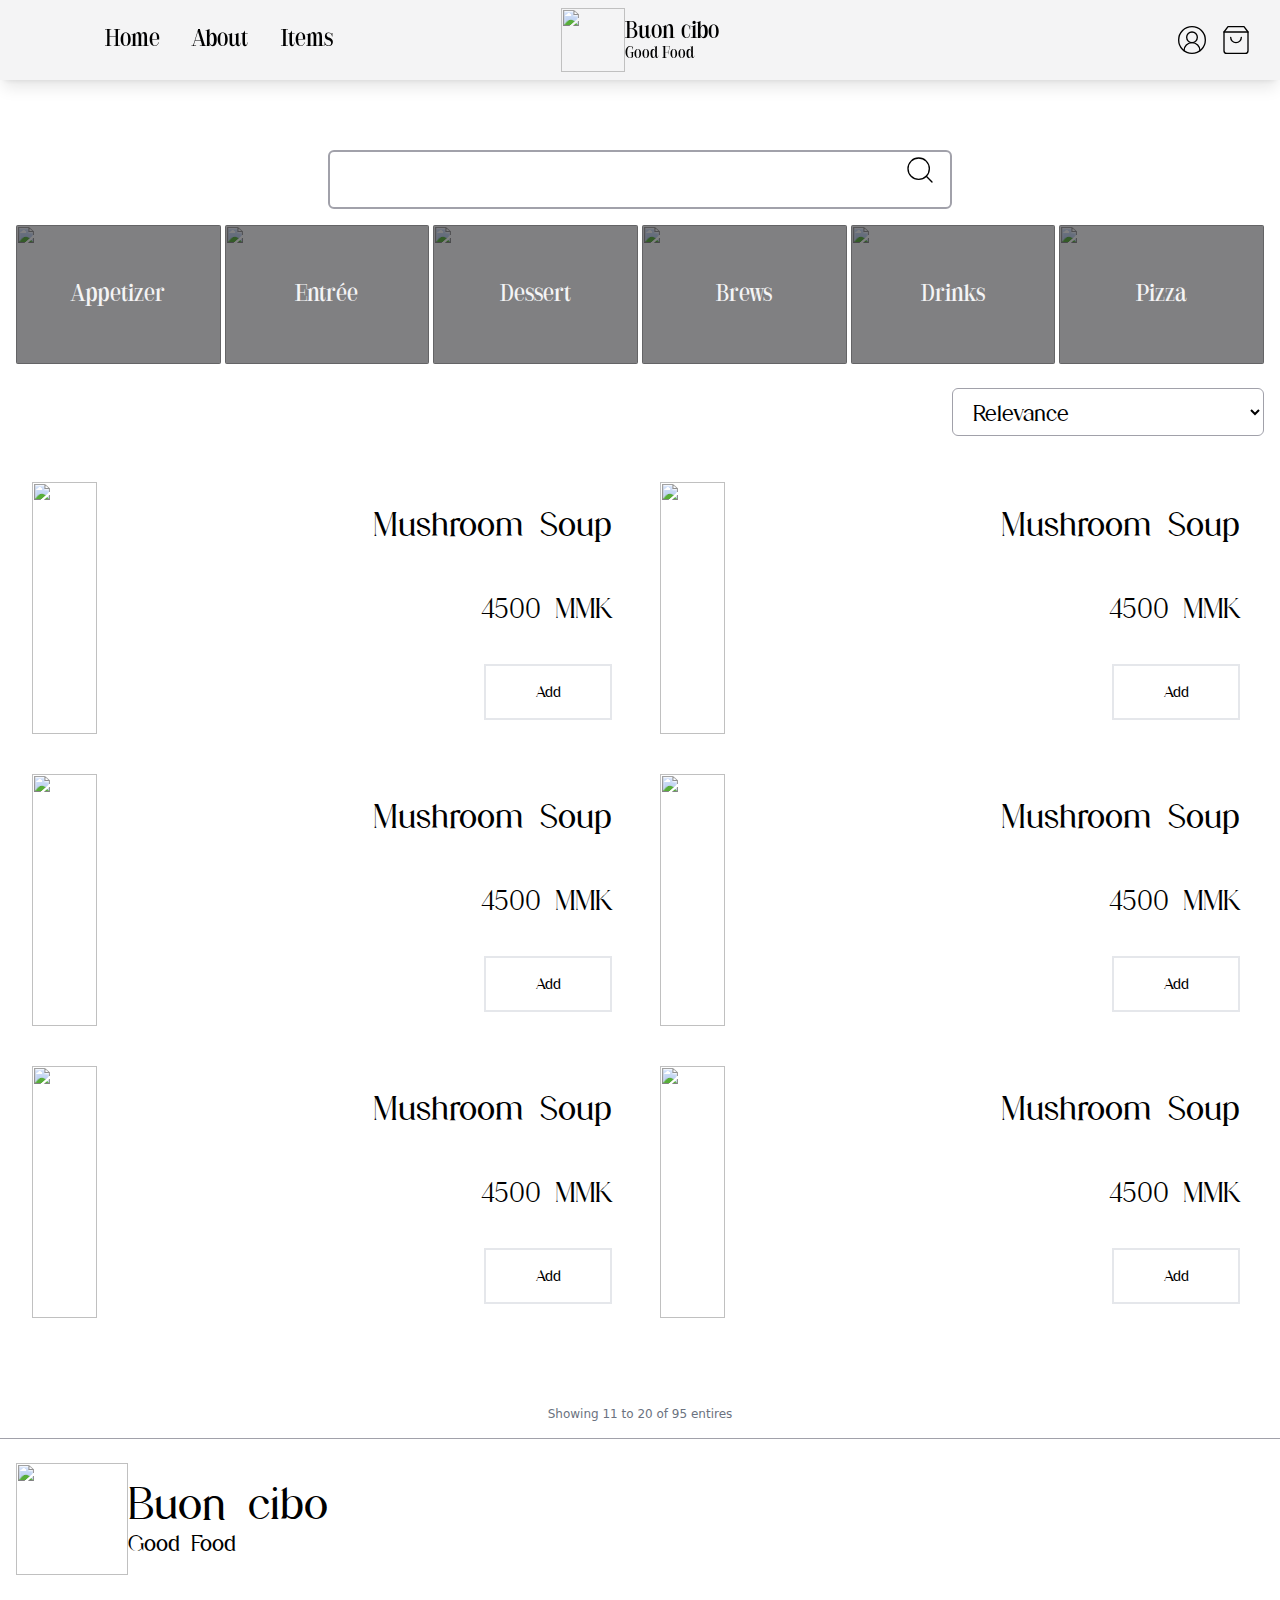
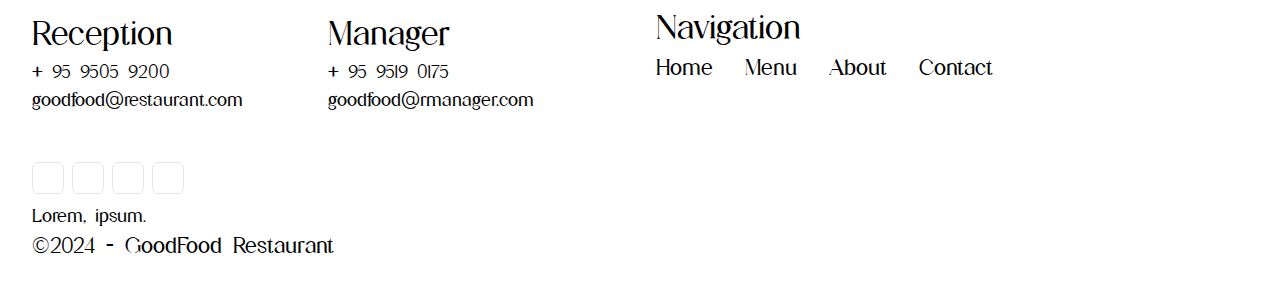
==== pages/Items/index.html @ 53ead07d "page changes" ====
<!DOCTYPE html>
<html lang="en">

<head>
    <meta charset="UTF-8">
    <meta name="viewport" content="width=device-width, initial-scale=1.0">
    <title>Good Food</title>
    <link rel="stylesheet" href="../../styles.css">
    <link rel="stylesheet" href="./index.css">
    <script src="./app.js" type="module" defer></script>
</head>

<body>
    <nav class="fixed top-0 w-full h-20 px-2 grid grid-cols-2 md:grid-cols-3 font-golden shadow-lg bg-zinc-100" id="navbar">
        
        <div class="hidden md:flex lg:flex h-full w-full me-2">
            <ul class="flex items-center md:justify-around lg:justify-center size-full p-4 md:gap-1 lg:gap-8 md:text-lg lg:text-lg">
                <li class="nav-item">
                    <a href="../MainPageV2/index.php">Home</a>
                </li>
                <li class="nav-item">
                    <a href="../LandingPage/index.php">About</a>
                </li>
                <li class="nav-item">
                    <a href="../Items/index.php">Items</a>
                </li>
            </ul>
        </div>

        <div class="flex-center h-full w-full">
            <img class="w-16 h-16" src="../../assets/brand.png">
            <div class="flex flex-col">
                <h2 class="text-lg ">Buon cibo</h2>
                <span class="text-xs">Good Food</span>
            </div>
        </div>

        <div class="hidden md:flex lg:flex justify-end h-full w-full p-4 gap-1">
            <button class="h-full w-10 flex-center rounded-md"> 
                <svg xmlns="http://www.w3.org/2000/svg" class="size-8" viewBox="0 0 24 24" fill="none" stroke="currentColor" stroke-width="1" stroke-linecap="round" stroke-linejoin="round" class="lucide lucide-circle-user-round"><path d="M18 20a6 6 0 0 0-12 0"/><circle cx="12" cy="10" r="4"/><circle cx="12" cy="12" r="10"/></svg>
            </button>
            <a class="h-full w-10 flex-center size-full rounded-md" href="../Cart/index.php">
                <svg xmlns="http://www.w3.org/2000/svg" class="size-8" viewBox="0 0 24 24" fill="none" stroke="currentColor" stroke-width="1" stroke-linecap="round" stroke-linejoin="round" class="lucide lucide-shopping-bag"><path d="M6 2 3 6v14a2 2 0 0 0 2 2h14a2 2 0 0 0 2-2V6l-3-4Z"/><path d="M3 6h18"/><path d="M16 10a4 4 0 0 1-8 0"/></svg>
            </a>
        </div>
        <div class="flex md:hidden lg:hidden size-14 ms-auto me-2 my-auto z-10">
            <button class="menu" onclick="this.classList.toggle('opened');this.setAttribute('aria-expanded', this.classList.contains('opened'))" aria-label="Main Menu">
            <svg class="size-full" viewBox="0 0 100 100">
                <path class="line line-inactive line1" d="M 20,29.000046 H 80.000231 C 80.000231,29.000046 94.498839,28.817352 94.532987,66.711331 94.543142,77.980673 90.966081,81.670246 85.259173,81.668997 79.552261,81.667751 75.000211,74.999942 75.000211,74.999942 L 25.000021,25.000058" />
                <path class="line line-inactive line2" d="M 20,50 H 80" />
                <path class="line line-inactive line3" d="M 20,70.999954 H 80.000231 C 80.000231,70.999954 94.498839,71.182648 94.532987,33.288669 94.543142,22.019327 90.966081,18.329754 85.259173,18.331003 79.552261,18.332249 75.000211,25.000058 75.000211,25.000058 L 25.000021,74.999942" />
            </svg>
            </button>
        </div>

        <div class="nav-menu nav-menu-inactive flex flex-col md:hidden lg:hidden absolute w-full h-100% -z-10 bg-red-400">
            
            <div class="w-full h-20"></div>
            <div class="flex-center justify-start w-11/12 h-20 mx-auto my-2 p-4 border-b border-zinc-700 text-zinc-200">
                <a class="text-2xl" href="../MainPageV2/index.php">Home</a>
            </div>
            <div class="flex-center justify-start w-11/12 h-20 mx-auto my-2 p-4 border-b border-zinc-700 text-zinc-200">
                <a class="text-2xl" href="../Cart/index.php">Cart</a>
            </div>
            <div class="flex-center justify-start w-11/12 h-20 mx-auto my-2 p-4 border-b border-zinc-700 text-zinc-200">
                <a class="text-2xl" href="../About/index.php">About</a>
            </div>
            <div class="flex-center justify-start w-11/12 h-20 mx-auto my-2 p-4 border-b border-zinc-700 text-zinc-200">
                <h2 class="text-2xl">Contact</h2>
            </div>
            
        </div>
    </nav>
    <section class="container h-[50dvh] w-full mx-auto p-4">
        
        <div class="flex-center items-end relative h-2/4 w-full py-4">
                <span class="relative w-full md:w-full lg:w-6/12 h-1/4 md:h-1/5 lg:h-1/3">
                <input class="w-full h-full px-4 py-2 rounded-md border-2 border-zinc-400 text-xl" type="text">
                <button class="absolute right-3 md:right-4 lg:right-4 top-1 md:top-2 lg:top-1">
                    <svg xmlns="http://www.w3.org/2000/svg" class="size-8 " viewBox="0 0 24 24" fill="none" stroke="currentColor" stroke-width="1" stroke-linecap="round" stroke-linejoin="round" class="lucide lucide-search"><circle cx="11" cy="11" r="8"/><path d="m21 21-4.3-4.3"/></svg>
                </button>
            </span>
        </div>
        <div class="grid grid-cols-3 md:grid-cols-3 lg:grid-cols-6 grid-rows-2 md:grid-rows-2 lg:grid-rows-1
                    h-1/3 w-full mb-6 gap-1 text-base md:text-lg lg:text-lg text-zinc-100 font-golden">
            <div class="relative rounded-sm overflow-hidden">
                <p class="flex-center absolute size-full bg-zinc-900 bg-opacity-55">Appetizer</p>
                <img class="size-full object-cover" src="../../assets/banner-items/side-view-fried-chicken-breast-cheese-sauce-with-homemade-potatoes-fried-tomato-board.jpg" alt="">
            </div>
            <div class="relative rounded-sm overflow-hidden">
                <p class="flex-center absolute size-full bg-zinc-900 bg-opacity-55">Entrée</p>
                <img class="size-full object-cover object-center" src="../../assets/banner-items/top-view-tike-kebab-pita-bread-with-herbs-onions-with-sauce-vegetables.jpg" alt="">
            </div>
            <div class="relative rounded-sm overflow-hidden">
                <p class="flex-center absolute size-full bg-zinc-900 bg-opacity-55">Dessert</p>
                <img class="size-full object-cover" src="../../assets/banner-items/cup-tea-with-slices-carrot-pie.jpg" alt="">
            </div>
            <div class="relative rounded-sm overflow-hidden">
                <p class="flex-center absolute size-full bg-zinc-900 bg-opacity-55">Brews</p>
                <img class="size-full object-cover" src="../../assets/banner-items/fresh-cappuccino-table-min.jpg" alt="">
            </div>
            <div class="relative rounded-sm overflow-hidden">
                <p class="flex-center absolute size-full bg-zinc-900 bg-opacity-55">Drinks</p>
                <img class="size-full object-cover" src="../../assets/banner-items/dessert-topped-with-roasted-marshmallow.jpg" alt="">
            </div>
            <div class="relative rounded-sm overflow-hidden">
                <p class="flex-center absolute size-full bg-zinc-900 bg-opacity-55">Pizza</p>
                <img class="size-full object-cover" src="../../assets/banner-items/delicious-pizza-traditional-italian-pizza.jpg" alt="">
            </div>
        </div>
        <div class="h-12 md:h-16 lg:h-12 w-full md:w-full lg:w-1/4 ms-auto font-newsweekly text-2xl">
            <select name="sort"  class="items-sort w-full h-full px-4 rounded-md
                                      bg-zinc-400 md:bg-zinc-300 lg:bg-transparent border border-zinc-400">
                <option value="relevance">Relevance</option>
                <option value="popularity">Popularity</option>
                <option value="ordercount">Order Count</option>
            </select>
        </div>
        
    </section>

    <section class="container grid grid-rows-6 md:grid-rows-6 lg:grid-rows-3 grid-cols-1 md:grid-cols-1 lg:grid-cols-2
                    h-dvh w-full mx-auto p-4 gap-2 font-newsweekly overflow-y-auto">
        <div class="data-item flex justify-between size-full p-2 lg:p-4">
            <img src="../../assets/food-items/Appetizer/pngegg(10).png" alt="" class="item-img w-2/6 h-full object-cover">
            <div class="grid grid-rows-3 items-center justify-end w-4/6 h-full px-2">
                <h3 class="item-name text-2xl md:text-3xl lg:text-4xl">Mushroom Soup</h3>
                <p class="item-price ms-auto text-xl md:text-2xl lg:text-3xl">4500 MMK</p>
                <p class="item-id hidden"></p>
                <button class="item-btn w-20 md:w-28 lg:w-32 h-5/6 lg:h-4/6 ms-auto border-2">Add</button>
            </div>
        </div>
        <div class="data-item flex justify-between size-full p-2 lg:p-4">
            <img src="../../assets/food-items/Appetizer/pngegg(10).png" alt="" class="item-img w-2/6 h-full object-cover">
            <div class="grid grid-rows-3 items-center justify-end w-4/6 h-full px-2">
                <h3 class="item-name text-2xl md:text-3xl lg:text-4xl">Mushroom Soup</h3>
                <p class="item-price ms-auto text-xl md:text-2xl lg:text-3xl">4500 MMK</p>
                <p class="item-id hidden"></p>
                <button class="item-btn w-20 md:w-28 lg:w-32 h-5/6 lg:h-4/6 ms-auto border-2">Add</button>
            </div>
        </div>
        <div class="data-item flex justify-between size-full p-2 lg:p-4">
            <img src="../../assets/food-items/Appetizer/pngegg(10).png" alt="" class="item-img w-2/6 h-full object-cover">
            <div class="grid grid-rows-3 items-center justify-end w-4/6 h-full px-2">
                <h3 class="item-name text-2xl md:text-3xl lg:text-4xl">Mushroom Soup</h3>
                <p class="item-price ms-auto text-xl md:text-2xl lg:text-3xl">4500 MMK</p>
                <p class="item-id hidden"></p>
                <button class="item-btn w-20 md:w-28 lg:w-32 h-5/6 lg:h-4/6 ms-auto border-2">Add</button>
            </div>
        </div>
        <div class="data-item flex justify-between size-full p-2 lg:p-4">
            <img src="../../assets/food-items/Appetizer/pngegg(10).png" alt="" class="item-img w-2/6 h-full object-cover">
            <div class="grid grid-rows-3 items-center justify-end w-4/6 h-full px-2">
                <h3 class="item-name text-2xl md:text-3xl lg:text-4xl">Mushroom Soup</h3>
                <p class="item-price ms-auto text-xl md:text-2xl lg:text-3xl">4500 MMK</p>
                <p class="item-id hidden"></p>
                <button class="item-btn w-20 md:w-28 lg:w-32 h-5/6 lg:h-4/6 ms-auto border-2">Add</button>
            </div>
        </div>
        <div class="data-item flex justify-between size-full p-2 lg:p-4">
            <img src="../../assets/food-items/Appetizer/pngegg(10).png" alt="" class="item-img w-2/6 h-full object-cover">
            <div class="grid grid-rows-3 items-center justify-end w-4/6 h-full px-2">
                <h3 class="item-name text-2xl md:text-3xl lg:text-4xl">Mushroom Soup</h3>
                <p class="item-price ms-auto text-xl md:text-2xl lg:text-3xl">4500 MMK</p>
                <p class="item-id hidden"></p>
                <button class="item-btn w-20 md:w-28 lg:w-32 h-5/6 lg:h-4/6 ms-auto border-2">Add</button>
            </div>
        </div>
        <div class="data-item flex justify-between size-full p-2 lg:p-4">
            <img src="../../assets/food-items/Appetizer/pngegg(10).png" alt="" class="item-img w-2/6 h-full object-cover">
            <div class="grid grid-rows-3 items-center justify-end w-4/6 h-full px-2">
                <h3 class="item-name text-2xl md:text-3xl lg:text-4xl">Mushroom Soup</h3>
                <p class="item-price ms-auto text-xl md:text-2xl lg:text-3xl">4500 MMK</p>
                <p class="item-id hidden"></p>
                <button class="item-btn w-20 md:w-28 lg:w-32 h-5/6 lg:h-4/6 ms-auto border-2">Add</button>
            </div>
        </div>
        
    </section>

    <section class="container w-full h-[50dvh] mx-auto">
        <div class="flex-center w-full h-14">
            <div aria-label="Pagination" class="pagination-container flex items-center text-gray-600">
            </div>
        </div>
        <div class="flex justify-center w-full">
            <p class="text-xs text-gray-500">Showing 11 to 20 of 95 entires</p>
        </div>

        <footer class=" grid grid-rows-4 md:grid-rows-4 lg:grid-rows-3 grid-cols-1 md:grid-cols-1 lg:grid-cols-2
                        w-full h-full mt-4 px-4 py-2 border-t border-zinc-400 font-newsweekly">

            <div class="lg:col-span-2 flex-center justify-start">
                <img class="w-20 md:w-24 lg:w-28 h-20 md:h-24 lg:h-28" src="../../assets/brand.png">
                <div class="flex flex-col">
                    <h2 class="text-4xl md:text-6xl lg:text-5xl">Buon cibo</h2>
                    <span class="text-xl md:text-2xl lg:text-2xl">Good Food</span>
                </div>
            </div>

            <div class="grid grid-cols-2 px-4">
                <div class="flex flex-col justify-center">
                    <h3 class="mb-1 text-2xl md:text-4xl">Reception</h3>
                    <p class="text-sm md:text-xl">+ 95 9505 9200</p>
                    <p class="text-sm md:text-xl">goodfood@restaurant.com</p>
                </div>
                <div class="flex flex-col justify-center">
                    <h3 class="mb-1 text-2xl md:text-4xl">Manager</h3>
                    <p class="text-sm md:text-xl">+ 95 9519 0175</p>
                    <p class="text-sm md:text-xl">goodfood@rmanager.com</p>
                </div>
            </div>
            
            <div class="my-4 px-4">
                <h3 class="text-2xl md:text-4xl">Navigation</h3>
                <ul class="flex my-1 gap-4 md:gap-8 text-lg md:text-2xl">
                    <li>
                        <a href="">Home</a>
                    </li>
                    <li>
                        <a href="">Menu</a>
                    </li>
                    <li>
                        <a href="">About</a>
                    </li>
                    <li>
                        <a href="">Contact</a>
                    </li>
                </ul>
            </div>

            <div class="flex-center sm:items-center md:items-center lg:items-start flex-col p-1 px-4">
                <div class="flex-center sm:justify-center md:justify-center lg:justify-start h-1/3 w-full gap-2">
                    <button class="size-8 md:size-10 lg:size-8 border rounded-md"></button>
                    <button class="size-8 md:size-10 lg:size-8 border rounded-md"></button>
                    <button class="size-8 md:size-10 lg:size-8 border rounded-md"></button>
                    <button class="size-8 md:size-10 lg:size-8 border rounded-md"></button>
                </div>
                <h3 class="text-base md:text-xl">Lorem, ipsum.</h3>
                <p class="text-lg md:text-2xl">&copy;2024 - GoodFood Restaurant</p>
            </div>

        </footer>
 
    </section>

</body>

</html>
---- styles.css ----
/*
! tailwindcss v3.4.7 | MIT License | https://tailwindcss.com
*/

/*
1. Prevent padding and border from affecting element width. (https://github.com/mozdevs/cssremedy/issues/4)
2. Allow adding a border to an element by just adding a border-width. (https://github.com/tailwindcss/tailwindcss/pull/116)
*/

*,
::before,
::after {
  box-sizing: border-box;
  /* 1 */
  border-width: 0;
  /* 2 */
  border-style: solid;
  /* 2 */
  border-color: #e5e7eb;
  /* 2 */
}

::before,
::after {
  --tw-content: '';
}

/*
1. Use a consistent sensible line-height in all browsers.
2. Prevent adjustments of font size after orientation changes in iOS.
3. Use a more readable tab size.
4. Use the user's configured `sans` font-family by default.
5. Use the user's configured `sans` font-feature-settings by default.
6. Use the user's configured `sans` font-variation-settings by default.
7. Disable tap highlights on iOS
*/

html,
:host {
  line-height: 1.5;
  /* 1 */
  -webkit-text-size-adjust: 100%;
  /* 2 */
  -moz-tab-size: 4;
  /* 3 */
  -o-tab-size: 4;
     tab-size: 4;
  /* 3 */
  font-family: ui-sans-serif, system-ui, sans-serif, "Apple Color Emoji", "Segoe UI Emoji", "Segoe UI Symbol", "Noto Color Emoji";
  /* 4 */
  font-feature-settings: normal;
  /* 5 */
  font-variation-settings: normal;
  /* 6 */
  -webkit-tap-highlight-color: transparent;
  /* 7 */
}

/*
1. Remove the margin in all browsers.
2. Inherit line-height from `html` so users can set them as a class directly on the `html` element.
*/

body {
  margin: 0;
  /* 1 */
  line-height: inherit;
  /* 2 */
}

/*
1. Add the correct height in Firefox.
2. Correct the inheritance of border color in Firefox. (https://bugzilla.mozilla.org/show_bug.cgi?id=190655)
3. Ensure horizontal rules are visible by default.
*/

hr {
  height: 0;
  /* 1 */
  color: inherit;
  /* 2 */
  border-top-width: 1px;
  /* 3 */
}

/*
Add the correct text decoration in Chrome, Edge, and Safari.
*/

abbr:where([title]) {
  -webkit-text-decoration: underline dotted;
          text-decoration: underline dotted;
}

/*
Remove the default font size and weight for headings.
*/

h1,
h2,
h3,
h4,
h5,
h6 {
  font-size: inherit;
  font-weight: inherit;
}

/*
Reset links to optimize for opt-in styling instead of opt-out.
*/

a {
  color: inherit;
  text-decoration: inherit;
}

/*
Add the correct font weight in Edge and Safari.
*/

b,
strong {
  font-weight: bolder;
}

/*
1. Use the user's configured `mono` font-family by default.
2. Use the user's configured `mono` font-feature-settings by default.
3. Use the user's configured `mono` font-variation-settings by default.
4. Correct the odd `em` font sizing in all browsers.
*/

code,
kbd,
samp,
pre {
  font-family: ui-monospace, SFMono-Regular, Menlo, Monaco, Consolas, "Liberation Mono", "Courier New", monospace;
  /* 1 */
  font-feature-settings: normal;
  /* 2 */
  font-variation-settings: normal;
  /* 3 */
  font-size: 1em;
  /* 4 */
}

/*
Add the correct font size in all browsers.
*/

small {
  font-size: 80%;
}

/*
Prevent `sub` and `sup` elements from affecting the line height in all browsers.
*/

sub,
sup {
  font-size: 75%;
  line-height: 0;
  position: relative;
  vertical-align: baseline;
}

sub {
  bottom: -0.25em;
}

sup {
  top: -0.5em;
}

/*
1. Remove text indentation from table contents in Chrome and Safari. (https://bugs.chromium.org/p/chromium/issues/detail?id=999088, https://bugs.webkit.org/show_bug.cgi?id=201297)
2. Correct table border color inheritance in all Chrome and Safari. (https://bugs.chromium.org/p/chromium/issues/detail?id=935729, https://bugs.webkit.org/show_bug.cgi?id=195016)
3. Remove gaps between table borders by default.
*/

table {
  text-indent: 0;
  /* 1 */
  border-color: inherit;
  /* 2 */
  border-collapse: collapse;
  /* 3 */
}

/*
1. Change the font styles in all browsers.
2. Remove the margin in Firefox and Safari.
3. Remove default padding in all browsers.
*/

button,
input,
optgroup,
select,
textarea {
  font-family: inherit;
  /* 1 */
  font-feature-settings: inherit;
  /* 1 */
  font-variation-settings: inherit;
  /* 1 */
  font-size: 100%;
  /* 1 */
  font-weight: inherit;
  /* 1 */
  line-height: inherit;
  /* 1 */
  letter-spacing: inherit;
  /* 1 */
  color: inherit;
  /* 1 */
  margin: 0;
  /* 2 */
  padding: 0;
  /* 3 */
}

/*
Remove the inheritance of text transform in Edge and Firefox.
*/

button,
select {
  text-transform: none;
}

/*
1. Correct the inability to style clickable types in iOS and Safari.
2. Remove default button styles.
*/

button,
input:where([type='button']),
input:where([type='reset']),
input:where([type='submit']) {
  -webkit-appearance: button;
  /* 1 */
  background-color: transparent;
  /* 2 */
  background-image: none;
  /* 2 */
}

/*
Use the modern Firefox focus style for all focusable elements.
*/

:-moz-focusring {
  outline: auto;
}

/*
Remove the additional `:invalid` styles in Firefox. (https://github.com/mozilla/gecko-dev/blob/2f9eacd9d3d995c937b4251a5557d95d494c9be1/layout/style/res/forms.css#L728-L737)
*/

:-moz-ui-invalid {
  box-shadow: none;
}

/*
Add the correct vertical alignment in Chrome and Firefox.
*/

progress {
  vertical-align: baseline;
}

/*
Correct the cursor style of increment and decrement buttons in Safari.
*/

::-webkit-inner-spin-button,
::-webkit-outer-spin-button {
  height: auto;
}

/*
1. Correct the odd appearance in Chrome and Safari.
2. Correct the outline style in Safari.
*/

[type='search'] {
  -webkit-appearance: textfield;
  /* 1 */
  outline-offset: -2px;
  /* 2 */
}

/*
Remove the inner padding in Chrome and Safari on macOS.
*/

::-webkit-search-decoration {
  -webkit-appearance: none;
}

/*
1. Correct the inability to style clickable types in iOS and Safari.
2. Change font properties to `inherit` in Safari.
*/

::-webkit-file-upload-button {
  -webkit-appearance: button;
  /* 1 */
  font: inherit;
  /* 2 */
}

/*
Add the correct display in Chrome and Safari.
*/

summary {
  display: list-item;
}

/*
Removes the default spacing and border for appropriate elements.
*/

blockquote,
dl,
dd,
h1,
h2,
h3,
h4,
h5,
h6,
hr,
figure,
p,
pre {
  margin: 0;
}

fieldset {
  margin: 0;
  padding: 0;
}

legend {
  padding: 0;
}

ol,
ul,
menu {
  list-style: none;
  margin: 0;
  padding: 0;
}

/*
Reset default styling for dialogs.
*/

dialog {
  padding: 0;
}

/*
Prevent resizing textareas horizontally by default.
*/

textarea {
  resize: vertical;
}

/*
1. Reset the default placeholder opacity in Firefox. (https://github.com/tailwindlabs/tailwindcss/issues/3300)
2. Set the default placeholder color to the user's configured gray 400 color.
*/

input::-moz-placeholder, textarea::-moz-placeholder {
  opacity: 1;
  /* 1 */
  color: #9ca3af;
  /* 2 */
}

input::placeholder,
textarea::placeholder {
  opacity: 1;
  /* 1 */
  color: #9ca3af;
  /* 2 */
}

/*
Set the default cursor for buttons.
*/

button,
[role="button"] {
  cursor: pointer;
}

/*
Make sure disabled buttons don't get the pointer cursor.
*/

:disabled {
  cursor: default;
}

/*
1. Make replaced elements `display: block` by default. (https://github.com/mozdevs/cssremedy/issues/14)
2. Add `vertical-align: middle` to align replaced elements more sensibly by default. (https://github.com/jensimmons/cssremedy/issues/14#issuecomment-634934210)
   This can trigger a poorly considered lint error in some tools but is included by design.
*/

img,
svg,
video,
canvas,
audio,
iframe,
embed,
object {
  display: block;
  /* 1 */
  vertical-align: middle;
  /* 2 */
}

/*
Constrain images and videos to the parent width and preserve their intrinsic aspect ratio. (https://github.com/mozdevs/cssremedy/issues/14)
*/

img,
video {
  max-width: 100%;
  height: auto;
}

/* Make elements with the HTML hidden attribute stay hidden by default */

[hidden] {
  display: none;
}

*, ::before, ::after {
  --tw-border-spacing-x: 0;
  --tw-border-spacing-y: 0;
  --tw-translate-x: 0;
  --tw-translate-y: 0;
  --tw-rotate: 0;
  --tw-skew-x: 0;
  --tw-skew-y: 0;
  --tw-scale-x: 1;
  --tw-scale-y: 1;
  --tw-pan-x:  ;
  --tw-pan-y:  ;
  --tw-pinch-zoom:  ;
  --tw-scroll-snap-strictness: proximity;
  --tw-gradient-from-position:  ;
  --tw-gradient-via-position:  ;
  --tw-gradient-to-position:  ;
  --tw-ordinal:  ;
  --tw-slashed-zero:  ;
  --tw-numeric-figure:  ;
  --tw-numeric-spacing:  ;
  --tw-numeric-fraction:  ;
  --tw-ring-inset:  ;
  --tw-ring-offset-width: 0px;
  --tw-ring-offset-color: #fff;
  --tw-ring-color: rgb(59 130 246 / 0.5);
  --tw-ring-offset-shadow: 0 0 #0000;
  --tw-ring-shadow: 0 0 #0000;
  --tw-shadow: 0 0 #0000;
  --tw-shadow-colored: 0 0 #0000;
  --tw-blur:  ;
  --tw-brightness:  ;
  --tw-contrast:  ;
  --tw-grayscale:  ;
  --tw-hue-rotate:  ;
  --tw-invert:  ;
  --tw-saturate:  ;
  --tw-sepia:  ;
  --tw-drop-shadow:  ;
  --tw-backdrop-blur:  ;
  --tw-backdrop-brightness:  ;
  --tw-backdrop-contrast:  ;
  --tw-backdrop-grayscale:  ;
  --tw-backdrop-hue-rotate:  ;
  --tw-backdrop-invert:  ;
  --tw-backdrop-opacity:  ;
  --tw-backdrop-saturate:  ;
  --tw-backdrop-sepia:  ;
  --tw-contain-size:  ;
  --tw-contain-layout:  ;
  --tw-contain-paint:  ;
  --tw-contain-style:  ;
}

::backdrop {
  --tw-border-spacing-x: 0;
  --tw-border-spacing-y: 0;
  --tw-translate-x: 0;
  --tw-translate-y: 0;
  --tw-rotate: 0;
  --tw-skew-x: 0;
  --tw-skew-y: 0;
  --tw-scale-x: 1;
  --tw-scale-y: 1;
  --tw-pan-x:  ;
  --tw-pan-y:  ;
  --tw-pinch-zoom:  ;
  --tw-scroll-snap-strictness: proximity;
  --tw-gradient-from-position:  ;
  --tw-gradient-via-position:  ;
  --tw-gradient-to-position:  ;
  --tw-ordinal:  ;
  --tw-slashed-zero:  ;
  --tw-numeric-figure:  ;
  --tw-numeric-spacing:  ;
  --tw-numeric-fraction:  ;
  --tw-ring-inset:  ;
  --tw-ring-offset-width: 0px;
  --tw-ring-offset-color: #fff;
  --tw-ring-color: rgb(59 130 246 / 0.5);
  --tw-ring-offset-shadow: 0 0 #0000;
  --tw-ring-shadow: 0 0 #0000;
  --tw-shadow: 0 0 #0000;
  --tw-shadow-colored: 0 0 #0000;
  --tw-blur:  ;
  --tw-brightness:  ;
  --tw-contrast:  ;
  --tw-grayscale:  ;
  --tw-hue-rotate:  ;
  --tw-invert:  ;
  --tw-saturate:  ;
  --tw-sepia:  ;
  --tw-drop-shadow:  ;
  --tw-backdrop-blur:  ;
  --tw-backdrop-brightness:  ;
  --tw-backdrop-contrast:  ;
  --tw-backdrop-grayscale:  ;
  --tw-backdrop-hue-rotate:  ;
  --tw-backdrop-invert:  ;
  --tw-backdrop-opacity:  ;
  --tw-backdrop-saturate:  ;
  --tw-backdrop-sepia:  ;
  --tw-contain-size:  ;
  --tw-contain-layout:  ;
  --tw-contain-paint:  ;
  --tw-contain-style:  ;
}

.container {
  width: 100%;
}

@media (min-width: 640px) {
  .container {
    max-width: 640px;
  }
}

@media (min-width: 768px) {
  .container {
    max-width: 768px;
  }
}

@media (min-width: 1024px) {
  .container {
    max-width: 1024px;
  }
}

@media (min-width: 1280px) {
  .container {
    max-width: 1280px;
  }
}

@media (min-width: 1536px) {
  .container {
    max-width: 1536px;
  }
}

.btn-hover {
  transition-property: all;
  transition-timing-function: cubic-bezier(0.4, 0, 0.2, 1);
  transition-duration: 200ms;
}

.btn-hover:hover {
  --tw-translate-y: -0.25rem;
  transform: translate(var(--tw-translate-x), var(--tw-translate-y)) rotate(var(--tw-rotate)) skewX(var(--tw-skew-x)) skewY(var(--tw-skew-y)) scaleX(var(--tw-scale-x)) scaleY(var(--tw-scale-y));
  fill: #1d4ed8;
}

.flex-center {
  display: flex;
  align-items: center;
  justify-content: center;
}

.box {
  margin-left: auto;
  margin-right: auto;
  display: grid;
  height: 256px;
  width: 504px;
  grid-template-columns: 40% 60%;
  border-radius: 0.75rem;
  border-width: 2px;
  --tw-border-opacity: 1;
  border-color: rgb(24 24 27 / var(--tw-border-opacity));
}

.div-img-container {
  border-right-width: 2px;
  --tw-border-opacity: 1;
  border-color: rgb(24 24 27 / var(--tw-border-opacity));
}

.div-img {
  height: 100%;
  width: auto;
  border-top-left-radius: 0.5rem;
  border-bottom-left-radius: 0.5rem;
  -o-object-fit: cover;
     object-fit: cover;
  -o-object-position: left;
     object-position: left;
}

.div-container {
  display: flex;
  flex-direction: column;
  padding-left: 1rem;
  padding-right: 1rem;
  padding-top: 1rem;
  font-family: FrontPage;
}

.div-header {
  display: flex;
  align-items: center;
  font-size: 1.5rem;
  line-height: 2rem;
}

.div-info-containers {
  margin-top: 0.5rem;
  margin-bottom: 0.5rem;
  display: flex;
  height: 25%;
  width: 100%;
  flex-direction: column;
}

.div-info-1 {
  margin-bottom: 0.25rem;
  display: flex;
  height: 50%;
  width: 100%;
  align-items: center;
}

.div-info-2 {
  margin-bottom: 0.25rem;
  display: flex;
  height: 50%;
  width: 100%;
  align-items: center;
}

.div-tag-containers {
  margin-top: 0.5rem;
  margin-bottom: 0.5rem;
  display: flex;
  height: 16.666667%;
  width: 100%;
  gap: 0.5rem;
}

.div-tag-1 {
  display: flex;
  align-items: center;
  justify-content: center;
  height: 1.5rem;
  width: 5rem;
  border-radius: 9999px;
  border-width: 2px;
  --tw-border-opacity: 1;
  border-color: rgb(24 24 27 / var(--tw-border-opacity));
}

.div-tag-2 {
  display: flex;
  align-items: center;
  justify-content: center;
  height: 1.5rem;
  width: 5rem;
  gap: 3px;
  border-radius: 9999px;
  border-width: 2px;
  --tw-border-opacity: 1;
  border-color: rgb(24 24 27 / var(--tw-border-opacity));
  font-size: 0.875rem;
  line-height: 1.25rem;
}

.div-lower-container {
  margin-top: auto;
  margin-bottom: 0.5rem;
  display: flex;
  height: 20%;
  width: 100%;
  align-items: center;
  justify-content: space-between;
}

.div-price {
  font-size: 1.5rem;
  line-height: 2rem;
}

.div-button-buy {
  display: flex;
  align-items: center;
  justify-content: center;
  height: 2rem;
  width: 7rem;
  gap: 0.25rem;
  border-radius: 0.375rem;
  --tw-bg-opacity: 1;
  background-color: rgb(39 39 42 / var(--tw-bg-opacity));
  font-size: 0.875rem;
  line-height: 1.25rem;
  --tw-text-opacity: 1;
  color: rgb(244 244 245 / var(--tw-text-opacity));
}

.fixed {
  position: fixed;
}

.absolute {
  position: absolute;
}

.relative {
  position: relative;
}

.sticky {
  position: sticky;
}

.-bottom-2 {
  bottom: -0.5rem;
}

.-right-24 {
  right: -6rem;
}

.-top-24 {
  top: -6rem;
}

.bottom-0 {
  bottom: 0px;
}

.bottom-10 {
  bottom: 2.5rem;
}

.bottom-3 {
  bottom: 0.75rem;
}

.left-0 {
  left: 0px;
}

.left-20 {
  left: 5rem;
}

.left-28 {
  left: 7rem;
}

.right-0 {
  right: 0px;
}

.right-1 {
  right: 0.25rem;
}

.right-2 {
  right: 0.5rem;
}

.right-3 {
  right: 0.75rem;
}

.right-4 {
  right: 1rem;
}

.top-0 {
  top: 0px;
}

.top-1 {
  top: 0.25rem;
}

.top-10 {
  top: 2.5rem;
}

.top-16 {
  top: 4rem;
}

.top-2 {
  top: 0.5rem;
}

.-bottom-10 {
  bottom: -2.5rem;
}

.-bottom-3 {
  bottom: -0.75rem;
}

.-bottom-4 {
  bottom: -1rem;
}

.left-3 {
  left: 0.75rem;
}

.-left-3 {
  left: -0.75rem;
}

.-left-4 {
  left: -1rem;
}

.-z-10 {
  z-index: -10;
}

.-z-30 {
  z-index: -30;
}

.z-0 {
  z-index: 0;
}

.z-10 {
  z-index: 10;
}

.z-20 {
  z-index: 20;
}

.col-span-2 {
  grid-column: span 2 / span 2;
}

.col-span-3 {
  grid-column: span 3 / span 3;
}

.col-span-4 {
  grid-column: span 4 / span 4;
}

.row-span-2 {
  grid-row: span 2 / span 2;
}

.m-1 {
  margin: 0.25rem;
}

.mx-1 {
  margin-left: 0.25rem;
  margin-right: 0.25rem;
}

.mx-2 {
  margin-left: 0.5rem;
  margin-right: 0.5rem;
}

.mx-4 {
  margin-left: 1rem;
  margin-right: 1rem;
}

.mx-5 {
  margin-left: 1.25rem;
  margin-right: 1.25rem;
}

.mx-6 {
  margin-left: 1.5rem;
  margin-right: 1.5rem;
}

.mx-auto {
  margin-left: auto;
  margin-right: auto;
}

.my-0 {
  margin-top: 0px;
  margin-bottom: 0px;
}

.my-1 {
  margin-top: 0.25rem;
  margin-bottom: 0.25rem;
}

.my-2 {
  margin-top: 0.5rem;
  margin-bottom: 0.5rem;
}

.my-4 {
  margin-top: 1rem;
  margin-bottom: 1rem;
}

.my-auto {
  margin-top: auto;
  margin-bottom: auto;
}

.mb-1 {
  margin-bottom: 0.25rem;
}

.mb-2 {
  margin-bottom: 0.5rem;
}

.mb-4 {
  margin-bottom: 1rem;
}

.mb-6 {
  margin-bottom: 1.5rem;
}

.mb-auto {
  margin-bottom: auto;
}

.me-1 {
  margin-inline-end: 0.25rem;
}

.me-2 {
  margin-inline-end: 0.5rem;
}

.me-3 {
  margin-inline-end: 0.75rem;
}

.me-4 {
  margin-inline-end: 1rem;
}

.me-auto {
  margin-inline-end: auto;
}

.ml-2 {
  margin-left: 0.5rem;
}

.ml-4 {
  margin-left: 1rem;
}

.ms-1 {
  margin-inline-start: 0.25rem;
}

.ms-4 {
  margin-inline-start: 1rem;
}

.ms-auto {
  margin-inline-start: auto;
}

.mt-0 {
  margin-top: 0px;
}

.mt-1 {
  margin-top: 0.25rem;
}

.mt-10 {
  margin-top: 2.5rem;
}

.mt-2 {
  margin-top: 0.5rem;
}

.mt-4 {
  margin-top: 1rem;
}

.mt-8 {
  margin-top: 2rem;
}

.mt-auto {
  margin-top: auto;
}

.box-border {
  box-sizing: border-box;
}

.block {
  display: block;
}

.flex {
  display: flex;
}

.inline-flex {
  display: inline-flex;
}

.grid {
  display: grid;
}

.hidden {
  display: none;
}

.size-1\/2 {
  width: 50%;
  height: 50%;
}

.size-10 {
  width: 2.5rem;
  height: 2.5rem;
}

.size-14 {
  width: 3.5rem;
  height: 3.5rem;
}

.size-3\/5 {
  width: 60%;
  height: 60%;
}

.size-5\/6 {
  width: 83.333333%;
  height: 83.333333%;
}

.size-6 {
  width: 1.5rem;
  height: 1.5rem;
}

.size-8 {
  width: 2rem;
  height: 2rem;
}

.size-9 {
  width: 2.25rem;
  height: 2.25rem;
}

.size-full {
  width: 100%;
  height: 100%;
}

.size-2\/3 {
  width: 66.666667%;
  height: 66.666667%;
}

.size-3\/4 {
  width: 75%;
  height: 75%;
}

.size-4\/5 {
  width: 80%;
  height: 80%;
}

.h-1\/2 {
  height: 50%;
}

.h-1\/3 {
  height: 33.333333%;
}

.h-1\/4 {
  height: 25%;
}

.h-1\/5 {
  height: 20%;
}

.h-1\/6 {
  height: 16.666667%;
}

.h-10 {
  height: 2.5rem;
}

.h-11 {
  height: 2.75rem;
}

.h-12 {
  height: 3rem;
}

.h-14 {
  height: 3.5rem;
}

.h-16 {
  height: 4rem;
}

.h-2\/4 {
  height: 50%;
}

.h-2\/5 {
  height: 40%;
}

.h-2\/6 {
  height: 33.333333%;
}

.h-20 {
  height: 5rem;
}

.h-24 {
  height: 6rem;
}

.h-3\/4 {
  height: 75%;
}

.h-3\/5 {
  height: 60%;
}

.h-3\/6 {
  height: 50%;
}

.h-32 {
  height: 8rem;
}

.h-4\/5 {
  height: 80%;
}

.h-4\/6 {
  height: 66.666667%;
}

.h-5 {
  height: 1.25rem;
}

.h-5\/6 {
  height: 83.333333%;
}

.h-6 {
  height: 1.5rem;
}

.h-8 {
  height: 2rem;
}

.h-\[110dvh\] {
  height: 110dvh;
}

.h-\[15\%\] {
  height: 15%;
}

.h-\[200dvh\] {
  height: 200dvh;
}

.h-\[2px\] {
  height: 2px;
}

.h-\[50dvh\] {
  height: 50dvh;
}

.h-\[85\%\] {
  height: 85%;
}

.h-\[90\%\] {
  height: 90%;
}

.h-\[95\%\] {
  height: 95%;
}

.h-dvh {
  height: 100dvh;
}

.h-fit {
  height: -moz-fit-content;
  height: fit-content;
}

.h-full {
  height: 100%;
}

.max-h-20 {
  max-height: 5rem;
}

.min-h-20 {
  min-height: 5rem;
}

.min-h-screen {
  min-height: 100vh;
}

.w-1\/2 {
  width: 50%;
}

.w-1\/3 {
  width: 33.333333%;
}

.w-1\/4 {
  width: 25%;
}

.w-1\/6 {
  width: 16.666667%;
}

.w-10 {
  width: 2.5rem;
}

.w-10\/12 {
  width: 83.333333%;
}

.w-11\/12 {
  width: 91.666667%;
}

.w-12 {
  width: 3rem;
}

.w-16 {
  width: 4rem;
}

.w-2\/12 {
  width: 16.666667%;
}

.w-2\/5 {
  width: 40%;
}

.w-2\/6 {
  width: 33.333333%;
}

.w-20 {
  width: 5rem;
}

.w-24 {
  width: 6rem;
}

.w-3\/4 {
  width: 75%;
}

.w-3\/5 {
  width: 60%;
}

.w-32 {
  width: 8rem;
}

.w-36 {
  width: 9rem;
}

.w-4\/12 {
  width: 33.333333%;
}

.w-4\/5 {
  width: 80%;
}

.w-4\/6 {
  width: 66.666667%;
}

.w-40 {
  width: 10rem;
}

.w-48 {
  width: 12rem;
}

.w-5 {
  width: 1.25rem;
}

.w-5\/12 {
  width: 41.666667%;
}

.w-52 {
  width: 13rem;
}

.w-6 {
  width: 1.5rem;
}

.w-7\/12 {
  width: 58.333333%;
}

.w-8\/12 {
  width: 66.666667%;
}

.w-\[400\%\] {
  width: 400%;
}

.w-\[45\%\] {
  width: 45%;
}

.w-dvw {
  width: 100dvw;
}

.w-fit {
  width: -moz-fit-content;
  width: fit-content;
}

.w-full {
  width: 100%;
}

.w-9\/12 {
  width: 75%;
}

.min-w-full {
  min-width: 100%;
}

.flex-auto {
  flex: 1 1 auto;
}

.flex-shrink-0 {
  flex-shrink: 0;
}

.flex-grow {
  flex-grow: 1;
}

.-scale-y-\[1\] {
  --tw-scale-y: -1;
  transform: translate(var(--tw-translate-x), var(--tw-translate-y)) rotate(var(--tw-rotate)) skewX(var(--tw-skew-x)) skewY(var(--tw-skew-y)) scaleX(var(--tw-scale-x)) scaleY(var(--tw-scale-y));
}

.scale-x-\[-1\] {
  --tw-scale-x: -1;
  transform: translate(var(--tw-translate-x), var(--tw-translate-y)) rotate(var(--tw-rotate)) skewX(var(--tw-skew-x)) skewY(var(--tw-skew-y)) scaleX(var(--tw-scale-x)) scaleY(var(--tw-scale-y));
}

.transform {
  transform: translate(var(--tw-translate-x), var(--tw-translate-y)) rotate(var(--tw-rotate)) skewX(var(--tw-skew-x)) skewY(var(--tw-skew-y)) scaleX(var(--tw-scale-x)) scaleY(var(--tw-scale-y));
}

.cursor-pointer {
  cursor: pointer;
}

.grid-flow-row {
  grid-auto-flow: row;
}

.auto-rows-max {
  grid-auto-rows: max-content;
}

.grid-cols-1 {
  grid-template-columns: repeat(1, minmax(0, 1fr));
}

.grid-cols-2 {
  grid-template-columns: repeat(2, minmax(0, 1fr));
}

.grid-cols-3 {
  grid-template-columns: repeat(3, minmax(0, 1fr));
}

.grid-cols-4 {
  grid-template-columns: repeat(4, minmax(0, 1fr));
}

.grid-cols-\[20\%\2c 60\%\2c 20\%\] {
  grid-template-columns: 20% 60% 20%;
}

.grid-cols-\[20\%\2c 65\%\2c 15\%\] {
  grid-template-columns: 20% 65% 15%;
}

.grid-cols-\[30\%\2c 40\%\2c 30\%\] {
  grid-template-columns: 30% 40% 30%;
}

.grid-rows-2 {
  grid-template-rows: repeat(2, minmax(0, 1fr));
}

.grid-rows-3 {
  grid-template-rows: repeat(3, minmax(0, 1fr));
}

.grid-rows-4 {
  grid-template-rows: repeat(4, minmax(0, 1fr));
}

.grid-rows-5 {
  grid-template-rows: repeat(5, minmax(0, 1fr));
}

.grid-rows-6 {
  grid-template-rows: repeat(6, minmax(0, 1fr));
}

.grid-rows-\[15\%\2c 50\%\2c 25\%\2c 10\%\] {
  grid-template-rows: 15% 50% 25% 10%;
}

.grid-rows-\[20\%\2c 70\%\2c 10\%\] {
  grid-template-rows: 20% 70% 10%;
}

.grid-rows-\[35\%\2c 65\%\] {
  grid-template-rows: 35% 65%;
}

.grid-rows-\[60\%\2c 40\%\] {
  grid-template-rows: 60% 40%;
}

.flex-row {
  flex-direction: row;
}

.flex-col {
  flex-direction: column;
}

.flex-wrap {
  flex-wrap: wrap;
}

.flex-nowrap {
  flex-wrap: nowrap;
}

.items-start {
  align-items: flex-start;
}

.items-end {
  align-items: flex-end;
}

.items-center {
  align-items: center;
}

.justify-start {
  justify-content: flex-start;
}

.justify-end {
  justify-content: flex-end;
}

.justify-center {
  justify-content: center;
}

.justify-between {
  justify-content: space-between;
}

.justify-around {
  justify-content: space-around;
}

.gap-1 {
  gap: 0.25rem;
}

.gap-2 {
  gap: 0.5rem;
}

.gap-4 {
  gap: 1rem;
}

.gap-5 {
  gap: 1.25rem;
}

.gap-6 {
  gap: 1.5rem;
}

.space-y-1 > :not([hidden]) ~ :not([hidden]) {
  --tw-space-y-reverse: 0;
  margin-top: calc(0.25rem * calc(1 - var(--tw-space-y-reverse)));
  margin-bottom: calc(0.25rem * var(--tw-space-y-reverse));
}

.overflow-hidden {
  overflow: hidden;
}

.overflow-x-auto {
  overflow-x: auto;
}

.overflow-y-auto {
  overflow-y: auto;
}

.overflow-x-hidden {
  overflow-x: hidden;
}

.truncate {
  overflow: hidden;
  text-overflow: ellipsis;
  white-space: nowrap;
}

.whitespace-nowrap {
  white-space: nowrap;
}

.text-nowrap {
  text-wrap: nowrap;
}

.rounded {
  border-radius: 0.25rem;
}

.rounded-full {
  border-radius: 9999px;
}

.rounded-lg {
  border-radius: 0.5rem;
}

.rounded-md {
  border-radius: 0.375rem;
}

.rounded-sm {
  border-radius: 0.125rem;
}

.rounded-b-full {
  border-bottom-right-radius: 9999px;
  border-bottom-left-radius: 9999px;
}

.rounded-r-md {
  border-top-right-radius: 0.375rem;
  border-bottom-right-radius: 0.375rem;
}

.rounded-t-full {
  border-top-left-radius: 9999px;
  border-top-right-radius: 9999px;
}

.rounded-t-none {
  border-top-left-radius: 0px;
  border-top-right-radius: 0px;
}

.border {
  border-width: 1px;
}

.border-2 {
  border-width: 2px;
}

.border-b {
  border-bottom-width: 1px;
}

.border-b-0 {
  border-bottom-width: 0px;
}

.border-b-2 {
  border-bottom-width: 2px;
}

.border-l-4 {
  border-left-width: 4px;
}

.border-r {
  border-right-width: 1px;
}

.border-s-2 {
  border-inline-start-width: 2px;
}

.border-t {
  border-top-width: 1px;
}

.border-t-0 {
  border-top-width: 0px;
}

.border-t-2 {
  border-top-width: 2px;
}

.border-t-8 {
  border-top-width: 8px;
}

.border-dashed {
  border-style: dashed;
}

.border-gray-300 {
  --tw-border-opacity: 1;
  border-color: rgb(209 213 219 / var(--tw-border-opacity));
}

.border-transparent {
  border-color: transparent;
}

.border-zinc-100 {
  --tw-border-opacity: 1;
  border-color: rgb(244 244 245 / var(--tw-border-opacity));
}

.border-zinc-400 {
  --tw-border-opacity: 1;
  border-color: rgb(161 161 170 / var(--tw-border-opacity));
}

.border-zinc-600 {
  --tw-border-opacity: 1;
  border-color: rgb(82 82 91 / var(--tw-border-opacity));
}

.border-zinc-700 {
  --tw-border-opacity: 1;
  border-color: rgb(63 63 70 / var(--tw-border-opacity));
}

.border-zinc-900 {
  --tw-border-opacity: 1;
  border-color: rgb(24 24 27 / var(--tw-border-opacity));
}

.bg-gray-50 {
  --tw-bg-opacity: 1;
  background-color: rgb(249 250 251 / var(--tw-bg-opacity));
}

.bg-green-400 {
  --tw-bg-opacity: 1;
  background-color: rgb(74 222 128 / var(--tw-bg-opacity));
}

.bg-indigo-600 {
  --tw-bg-opacity: 1;
  background-color: rgb(79 70 229 / var(--tw-bg-opacity));
}

.bg-pink-500 {
  --tw-bg-opacity: 1;
  background-color: rgb(236 72 153 / var(--tw-bg-opacity));
}

.bg-red-400 {
  --tw-bg-opacity: 1;
  background-color: rgb(248 113 113 / var(--tw-bg-opacity));
}

.bg-red-500 {
  --tw-bg-opacity: 1;
  background-color: rgb(239 68 68 / var(--tw-bg-opacity));
}

.bg-red-600 {
  --tw-bg-opacity: 1;
  background-color: rgb(220 38 38 / var(--tw-bg-opacity));
}

.bg-transparent {
  background-color: transparent;
}

.bg-white {
  --tw-bg-opacity: 1;
  background-color: rgb(255 255 255 / var(--tw-bg-opacity));
}

.bg-zinc-100 {
  --tw-bg-opacity: 1;
  background-color: rgb(244 244 245 / var(--tw-bg-opacity));
}

.bg-zinc-200 {
  --tw-bg-opacity: 1;
  background-color: rgb(228 228 231 / var(--tw-bg-opacity));
}

.bg-zinc-300 {
  --tw-bg-opacity: 1;
  background-color: rgb(212 212 216 / var(--tw-bg-opacity));
}

.bg-zinc-400 {
  --tw-bg-opacity: 1;
  background-color: rgb(161 161 170 / var(--tw-bg-opacity));
}

.bg-zinc-50 {
  --tw-bg-opacity: 1;
  background-color: rgb(250 250 250 / var(--tw-bg-opacity));
}

.bg-zinc-800 {
  --tw-bg-opacity: 1;
  background-color: rgb(39 39 42 / var(--tw-bg-opacity));
}

.bg-zinc-900 {
  --tw-bg-opacity: 1;
  background-color: rgb(24 24 27 / var(--tw-bg-opacity));
}

.bg-opacity-50 {
  --tw-bg-opacity: 0.5;
}

.bg-opacity-55 {
  --tw-bg-opacity: 0.55;
}

.bg-opacity-60 {
  --tw-bg-opacity: 0.6;
}

.bg-opacity-65 {
  --tw-bg-opacity: 0.65;
}

.bg-opacity-75 {
  --tw-bg-opacity: 0.75;
}

.fill-zinc-900 {
  fill: #18181b;
}

.object-cover {
  -o-object-fit: cover;
     object-fit: cover;
}

.object-fill {
  -o-object-fit: fill;
     object-fit: fill;
}

.object-center {
  -o-object-position: center;
     object-position: center;
}

.p-1 {
  padding: 0.25rem;
}

.p-10 {
  padding: 2.5rem;
}

.p-2 {
  padding: 0.5rem;
}

.p-20 {
  padding: 5rem;
}

.p-4 {
  padding: 1rem;
}

.p-6 {
  padding: 1.5rem;
}

.p-8 {
  padding: 2rem;
}

.px-10 {
  padding-left: 2.5rem;
  padding-right: 2.5rem;
}

.px-2 {
  padding-left: 0.5rem;
  padding-right: 0.5rem;
}

.px-4 {
  padding-left: 1rem;
  padding-right: 1rem;
}

.px-5 {
  padding-left: 1.25rem;
  padding-right: 1.25rem;
}

.px-6 {
  padding-left: 1.5rem;
  padding-right: 1.5rem;
}

.py-0 {
  padding-top: 0px;
  padding-bottom: 0px;
}

.py-2 {
  padding-top: 0.5rem;
  padding-bottom: 0.5rem;
}

.py-4 {
  padding-top: 1rem;
  padding-bottom: 1rem;
}

.pb-10 {
  padding-bottom: 2.5rem;
}

.pb-2 {
  padding-bottom: 0.5rem;
}

.pb-4 {
  padding-bottom: 1rem;
}

.pb-6 {
  padding-bottom: 1.5rem;
}

.pe-14 {
  padding-inline-end: 3.5rem;
}

.pl-1 {
  padding-left: 0.25rem;
}

.pr-6 {
  padding-right: 1.5rem;
}

.ps-20 {
  padding-inline-start: 5rem;
}

.ps-8 {
  padding-inline-start: 2rem;
}

.pt-10 {
  padding-top: 2.5rem;
}

.pt-24 {
  padding-top: 6rem;
}

.pt-4 {
  padding-top: 1rem;
}

.pt-5 {
  padding-top: 1.25rem;
}

.pb-1 {
  padding-bottom: 0.25rem;
}

.pb-\[1px\] {
  padding-bottom: 1px;
}

.pb-\[2px\] {
  padding-bottom: 2px;
}

.pb-\[3px\] {
  padding-bottom: 3px;
}

.pb-\[4px\] {
  padding-bottom: 4px;
}

.pb-\[1\] {
  padding-bottom: 1;
}

.text-center {
  text-align: center;
}

.text-start {
  text-align: start;
}

.text-end {
  text-align: end;
}

.font-front {
  font-family: FrontPage;
}

.font-golden {
  font-family: GoldenState;
}

.font-monsieur {
  font-family: Monsieur;
}

.font-newsweekly {
  font-family: Newsweekly;
}

.text-2xl {
  font-size: 1.5rem;
  line-height: 2rem;
}

.text-3xl {
  font-size: 1.875rem;
  line-height: 2.25rem;
}

.text-4xl {
  font-size: 2.25rem;
  line-height: 2.5rem;
}

.text-5xl {
  font-size: 3rem;
  line-height: 1;
}

.text-8xl {
  font-size: 6rem;
  line-height: 1;
}

.text-9xl {
  font-size: 8rem;
  line-height: 1;
}

.text-base {
  font-size: 1rem;
  line-height: 1.5rem;
}

.text-lg {
  font-size: 1.125rem;
  line-height: 1.75rem;
}

.text-sm {
  font-size: 0.875rem;
  line-height: 1.25rem;
}

.text-xl {
  font-size: 1.25rem;
  line-height: 1.75rem;
}

.text-xs {
  font-size: 0.75rem;
  line-height: 1rem;
}

.font-bold {
  font-weight: 700;
}

.font-light {
  font-weight: 300;
}

.font-medium {
  font-weight: 500;
}

.font-semibold {
  font-weight: 600;
}

.uppercase {
  text-transform: uppercase;
}

.capitalize {
  text-transform: capitalize;
}

.leading-5 {
  line-height: 1.25rem;
}

.tracking-wide {
  letter-spacing: 0.025em;
}

.tracking-widest {
  letter-spacing: 0.1em;
}

.text-gray-500 {
  --tw-text-opacity: 1;
  color: rgb(107 114 128 / var(--tw-text-opacity));
}

.text-gray-600 {
  --tw-text-opacity: 1;
  color: rgb(75 85 99 / var(--tw-text-opacity));
}

.text-gray-700 {
  --tw-text-opacity: 1;
  color: rgb(55 65 81 / var(--tw-text-opacity));
}

.text-gray-800 {
  --tw-text-opacity: 1;
  color: rgb(31 41 55 / var(--tw-text-opacity));
}

.text-gray-900 {
  --tw-text-opacity: 1;
  color: rgb(17 24 39 / var(--tw-text-opacity));
}

.text-indigo-600 {
  --tw-text-opacity: 1;
  color: rgb(79 70 229 / var(--tw-text-opacity));
}

.text-red-600 {
  --tw-text-opacity: 1;
  color: rgb(220 38 38 / var(--tw-text-opacity));
}

.text-white {
  --tw-text-opacity: 1;
  color: rgb(255 255 255 / var(--tw-text-opacity));
}

.text-zinc-100 {
  --tw-text-opacity: 1;
  color: rgb(244 244 245 / var(--tw-text-opacity));
}

.text-zinc-200 {
  --tw-text-opacity: 1;
  color: rgb(228 228 231 / var(--tw-text-opacity));
}

.text-zinc-500 {
  --tw-text-opacity: 1;
  color: rgb(113 113 122 / var(--tw-text-opacity));
}

.text-zinc-600 {
  --tw-text-opacity: 1;
  color: rgb(82 82 91 / var(--tw-text-opacity));
}

.text-zinc-900 {
  --tw-text-opacity: 1;
  color: rgb(24 24 27 / var(--tw-text-opacity));
}

.text-zinc-950 {
  --tw-text-opacity: 1;
  color: rgb(9 9 11 / var(--tw-text-opacity));
}

.underline {
  text-decoration-line: underline;
}

.antialiased {
  -webkit-font-smoothing: antialiased;
  -moz-osx-font-smoothing: grayscale;
}

.shadow-lg {
  --tw-shadow: 0 10px 15px -3px rgb(0 0 0 / 0.1), 0 4px 6px -4px rgb(0 0 0 / 0.1);
  --tw-shadow-colored: 0 10px 15px -3px var(--tw-shadow-color), 0 4px 6px -4px var(--tw-shadow-color);
  box-shadow: var(--tw-ring-offset-shadow, 0 0 #0000), var(--tw-ring-shadow, 0 0 #0000), var(--tw-shadow);
}

.shadow-md {
  --tw-shadow: 0 4px 6px -1px rgb(0 0 0 / 0.1), 0 2px 4px -2px rgb(0 0 0 / 0.1);
  --tw-shadow-colored: 0 4px 6px -1px var(--tw-shadow-color), 0 2px 4px -2px var(--tw-shadow-color);
  box-shadow: var(--tw-ring-offset-shadow, 0 0 #0000), var(--tw-ring-shadow, 0 0 #0000), var(--tw-shadow);
}

.drop-shadow-2xl {
  --tw-drop-shadow: drop-shadow(0 25px 25px rgb(0 0 0 / 0.15));
  filter: var(--tw-blur) var(--tw-brightness) var(--tw-contrast) var(--tw-grayscale) var(--tw-hue-rotate) var(--tw-invert) var(--tw-saturate) var(--tw-sepia) var(--tw-drop-shadow);
}

.transition-colors {
  transition-property: color, background-color, border-color, text-decoration-color, fill, stroke;
  transition-timing-function: cubic-bezier(0.4, 0, 0.2, 1);
  transition-duration: 150ms;
}

.duration-200 {
  transition-duration: 200ms;
}

@font-face {
  font-family: "notes";

  src: url('./assets/static/Notes-1G5jj.ttf');
}

@font-face {
  font-family: "GoldenState";

  src: url("./assets/static/GoldenStateSerifPersonalRegular-drnGZ.otf");
}

@font-face {
  font-family: "FrontPage";

  src: url("./assets/static/FrontPageSupplement-RPvA.ttf");
}

@font-face {
  font-family: "Fornire";

  src: url("./assets/static/Fornire-Light.otf");
}

@font-face {
  font-family: "Newsweekly";

  src: url("./assets/static/newsweekly-Regular.ttf");
}

@font-face {
  font-family: "Monsieur";

  src: url("./assets/static/MonsieurLaDoulaise-Regular.ttf");
}

.focus-within\:outline-none:focus-within {
  outline: 2px solid transparent;
  outline-offset: 2px;
}

.focus-within\:ring-2:focus-within {
  --tw-ring-offset-shadow: var(--tw-ring-inset) 0 0 0 var(--tw-ring-offset-width) var(--tw-ring-offset-color);
  --tw-ring-shadow: var(--tw-ring-inset) 0 0 0 calc(2px + var(--tw-ring-offset-width)) var(--tw-ring-color);
  box-shadow: var(--tw-ring-offset-shadow), var(--tw-ring-shadow), var(--tw-shadow, 0 0 #0000);
}

.focus-within\:ring-indigo-500:focus-within {
  --tw-ring-opacity: 1;
  --tw-ring-color: rgb(99 102 241 / var(--tw-ring-opacity));
}

.focus-within\:ring-offset-2:focus-within {
  --tw-ring-offset-width: 2px;
}

.hover\:border-indigo-500:hover {
  --tw-border-opacity: 1;
  border-color: rgb(99 102 241 / var(--tw-border-opacity));
}

.hover\:bg-gray-100:hover {
  --tw-bg-opacity: 1;
  background-color: rgb(243 244 246 / var(--tw-bg-opacity));
}

.hover\:bg-gray-50:hover {
  --tw-bg-opacity: 1;
  background-color: rgb(249 250 251 / var(--tw-bg-opacity));
}

.hover\:bg-pink-700:hover {
  --tw-bg-opacity: 1;
  background-color: rgb(190 24 93 / var(--tw-bg-opacity));
}

.hover\:bg-zinc-200:hover {
  --tw-bg-opacity: 1;
  background-color: rgb(228 228 231 / var(--tw-bg-opacity));
}

.hover\:text-gray-800:hover {
  --tw-text-opacity: 1;
  color: rgb(31 41 55 / var(--tw-text-opacity));
}

.hover\:text-indigo-500:hover {
  --tw-text-opacity: 1;
  color: rgb(99 102 241 / var(--tw-text-opacity));
}

.focus\:border-blue-500:focus {
  --tw-border-opacity: 1;
  border-color: rgb(59 130 246 / var(--tw-border-opacity));
}

.focus\:bg-gray-600:focus {
  --tw-bg-opacity: 1;
  background-color: rgb(75 85 99 / var(--tw-bg-opacity));
}

.focus\:outline-none:focus {
  outline: 2px solid transparent;
  outline-offset: 2px;
}

.focus\:ring:focus {
  --tw-ring-offset-shadow: var(--tw-ring-inset) 0 0 0 var(--tw-ring-offset-width) var(--tw-ring-offset-color);
  --tw-ring-shadow: var(--tw-ring-inset) 0 0 0 calc(3px + var(--tw-ring-offset-width)) var(--tw-ring-color);
  box-shadow: var(--tw-ring-offset-shadow), var(--tw-ring-shadow), var(--tw-shadow, 0 0 #0000);
}

@media (min-width: 640px) {
  .sm\:grid-cols-2 {
    grid-template-columns: repeat(2, minmax(0, 1fr));
  }

  .sm\:items-center {
    align-items: center;
  }

  .sm\:justify-center {
    justify-content: center;
  }
}

@media (min-width: 768px) {
  .md\:right-4 {
    right: 1rem;
  }

  .md\:right-5 {
    right: 1.25rem;
  }

  .md\:right-9 {
    right: 2.25rem;
  }

  .md\:top-2 {
    top: 0.5rem;
  }

  .md\:mx-6 {
    margin-left: 1.5rem;
    margin-right: 1.5rem;
  }

  .md\:my-2 {
    margin-top: 0.5rem;
    margin-bottom: 0.5rem;
  }

  .md\:me-1 {
    margin-inline-end: 0.25rem;
  }

  .md\:block {
    display: block;
  }

  .md\:flex {
    display: flex;
  }

  .md\:hidden {
    display: none;
  }

  .md\:size-1\/2 {
    width: 50%;
    height: 50%;
  }

  .md\:size-10 {
    width: 2.5rem;
    height: 2.5rem;
  }

  .md\:size-7 {
    width: 1.75rem;
    height: 1.75rem;
  }

  .md\:h-1\/2 {
    height: 50%;
  }

  .md\:h-1\/5 {
    height: 20%;
  }

  .md\:h-12 {
    height: 3rem;
  }

  .md\:h-16 {
    height: 4rem;
  }

  .md\:h-2\/6 {
    height: 33.333333%;
  }

  .md\:h-24 {
    height: 6rem;
  }

  .md\:h-4\/5 {
    height: 80%;
  }

  .md\:h-4\/6 {
    height: 66.666667%;
  }

  .md\:h-40 {
    height: 10rem;
  }

  .md\:h-5\/6 {
    height: 83.333333%;
  }

  .md\:h-full {
    height: 100%;
  }

  .md\:w-1\/2 {
    width: 50%;
  }

  .md\:w-10\/12 {
    width: 83.333333%;
  }

  .md\:w-12 {
    width: 3rem;
  }

  .md\:w-2\/3 {
    width: 66.666667%;
  }

  .md\:w-24 {
    width: 6rem;
  }

  .md\:w-28 {
    width: 7rem;
  }

  .md\:w-3\/6 {
    width: 50%;
  }

  .md\:w-4\/5 {
    width: 80%;
  }

  .md\:w-44 {
    width: 11rem;
  }

  .md\:w-full {
    width: 100%;
  }

  .md\:grid-cols-1 {
    grid-template-columns: repeat(1, minmax(0, 1fr));
  }

  .md\:grid-cols-2 {
    grid-template-columns: repeat(2, minmax(0, 1fr));
  }

  .md\:grid-cols-3 {
    grid-template-columns: repeat(3, minmax(0, 1fr));
  }

  .md\:grid-rows-2 {
    grid-template-rows: repeat(2, minmax(0, 1fr));
  }

  .md\:grid-rows-3 {
    grid-template-rows: repeat(3, minmax(0, 1fr));
  }

  .md\:grid-rows-4 {
    grid-template-rows: repeat(4, minmax(0, 1fr));
  }

  .md\:grid-rows-6 {
    grid-template-rows: repeat(6, minmax(0, 1fr));
  }

  .md\:grid-rows-\[12\.5\%\2c 50\%\2c 25\%\2c 12\.5\%\] {
    grid-template-rows: 12.5% 50% 25% 12.5%;
  }

  .md\:grid-rows-\[40\%\2c 60\%\] {
    grid-template-rows: 40% 60%;
  }

  .md\:grid-rows-\[70\%\2c 30\%\] {
    grid-template-rows: 70% 30%;
  }

  .md\:flex-col {
    flex-direction: column;
  }

  .md\:items-center {
    align-items: center;
  }

  .md\:justify-start {
    justify-content: flex-start;
  }

  .md\:justify-end {
    justify-content: flex-end;
  }

  .md\:justify-center {
    justify-content: center;
  }

  .md\:justify-around {
    justify-content: space-around;
  }

  .md\:gap-1 {
    gap: 0.25rem;
  }

  .md\:gap-8 {
    gap: 2rem;
  }

  .md\:bg-zinc-300 {
    --tw-bg-opacity: 1;
    background-color: rgb(212 212 216 / var(--tw-bg-opacity));
  }

  .md\:p-4 {
    padding: 1rem;
  }

  .md\:px-6 {
    padding-left: 1.5rem;
    padding-right: 1.5rem;
  }

  .md\:px-8 {
    padding-left: 2rem;
    padding-right: 2rem;
  }

  .md\:py-8 {
    padding-top: 2rem;
    padding-bottom: 2rem;
  }

  .md\:pe-10 {
    padding-inline-end: 2.5rem;
  }

  .md\:text-start {
    text-align: start;
  }

  .md\:text-2xl {
    font-size: 1.5rem;
    line-height: 2rem;
  }

  .md\:text-3xl {
    font-size: 1.875rem;
    line-height: 2.25rem;
  }

  .md\:text-4xl {
    font-size: 2.25rem;
    line-height: 2.5rem;
  }

  .md\:text-6xl {
    font-size: 3.75rem;
    line-height: 1;
  }

  .md\:text-base {
    font-size: 1rem;
    line-height: 1.5rem;
  }

  .md\:text-lg {
    font-size: 1.125rem;
    line-height: 1.75rem;
  }

  .md\:text-sm {
    font-size: 0.875rem;
    line-height: 1.25rem;
  }

  .md\:text-xl {
    font-size: 1.25rem;
    line-height: 1.75rem;
  }
}

@media (min-width: 1024px) {
  .lg\:right-3 {
    right: 0.75rem;
  }

  .lg\:right-4 {
    right: 1rem;
  }

  .lg\:top-1 {
    top: 0.25rem;
  }

  .lg\:top-4 {
    top: 1rem;
  }

  .lg\:col-span-2 {
    grid-column: span 2 / span 2;
  }

  .lg\:mx-9 {
    margin-left: 2.25rem;
    margin-right: 2.25rem;
  }

  .lg\:my-2 {
    margin-top: 0.5rem;
    margin-bottom: 0.5rem;
  }

  .lg\:my-3 {
    margin-top: 0.75rem;
    margin-bottom: 0.75rem;
  }

  .lg\:mb-0 {
    margin-bottom: 0px;
  }

  .lg\:me-4 {
    margin-inline-end: 1rem;
  }

  .lg\:mt-0 {
    margin-top: 0px;
  }

  .lg\:block {
    display: block;
  }

  .lg\:flex {
    display: flex;
  }

  .lg\:hidden {
    display: none;
  }

  .lg\:size-6 {
    width: 1.5rem;
    height: 1.5rem;
  }

  .lg\:size-8 {
    width: 2rem;
    height: 2rem;
  }

  .lg\:h-1\/2 {
    height: 50%;
  }

  .lg\:h-1\/3 {
    height: 33.333333%;
  }

  .lg\:h-1\/6 {
    height: 16.666667%;
  }

  .lg\:h-12 {
    height: 3rem;
  }

  .lg\:h-14 {
    height: 3.5rem;
  }

  .lg\:h-28 {
    height: 7rem;
  }

  .lg\:h-3\/6 {
    height: 50%;
  }

  .lg\:h-4\/6 {
    height: 66.666667%;
  }

  .lg\:h-5\/6 {
    height: 83.333333%;
  }

  .lg\:h-6 {
    height: 1.5rem;
  }

  .lg\:h-full {
    height: 100%;
  }

  .lg\:w-1\/2 {
    width: 50%;
  }

  .lg\:w-1\/4 {
    width: 25%;
  }

  .lg\:w-10\/12 {
    width: 83.333333%;
  }

  .lg\:w-11\/12 {
    width: 91.666667%;
  }

  .lg\:w-12 {
    width: 3rem;
  }

  .lg\:w-28 {
    width: 7rem;
  }

  .lg\:w-32 {
    width: 8rem;
  }

  .lg\:w-44 {
    width: 11rem;
  }

  .lg\:w-6 {
    width: 1.5rem;
  }

  .lg\:w-6\/12 {
    width: 50%;
  }

  .lg\:w-\[30\%\] {
    width: 30%;
  }

  .lg\:w-full {
    width: 100%;
  }

  .lg\:grid-cols-2 {
    grid-template-columns: repeat(2, minmax(0, 1fr));
  }

  .lg\:grid-cols-3 {
    grid-template-columns: repeat(3, minmax(0, 1fr));
  }

  .lg\:grid-cols-4 {
    grid-template-columns: repeat(4, minmax(0, 1fr));
  }

  .lg\:grid-cols-6 {
    grid-template-columns: repeat(6, minmax(0, 1fr));
  }

  .lg\:grid-cols-\[25\%\2c 50\%\2c 25\%\] {
    grid-template-columns: 25% 50% 25%;
  }

  .lg\:grid-cols-\[60\%\2c 40\%\] {
    grid-template-columns: 60% 40%;
  }

  .lg\:grid-rows-1 {
    grid-template-rows: repeat(1, minmax(0, 1fr));
  }

  .lg\:grid-rows-2 {
    grid-template-rows: repeat(2, minmax(0, 1fr));
  }

  .lg\:grid-rows-3 {
    grid-template-rows: repeat(3, minmax(0, 1fr));
  }

  .lg\:items-start {
    align-items: flex-start;
  }

  .lg\:items-center {
    align-items: center;
  }

  .lg\:justify-start {
    justify-content: flex-start;
  }

  .lg\:justify-center {
    justify-content: center;
  }

  .lg\:gap-8 {
    gap: 2rem;
  }

  .lg\:border-t-2 {
    border-top-width: 2px;
  }

  .lg\:bg-transparent {
    background-color: transparent;
  }

  .lg\:p-4 {
    padding: 1rem;
  }

  .lg\:p-6 {
    padding: 1.5rem;
  }

  .lg\:px-10 {
    padding-left: 2.5rem;
    padding-right: 2.5rem;
  }

  .lg\:px-2 {
    padding-left: 0.5rem;
    padding-right: 0.5rem;
  }

  .lg\:px-4 {
    padding-left: 1rem;
    padding-right: 1rem;
  }

  .lg\:px-9 {
    padding-left: 2.25rem;
    padding-right: 2.25rem;
  }

  .lg\:text-start {
    text-align: start;
  }

  .lg\:text-2xl {
    font-size: 1.5rem;
    line-height: 2rem;
  }

  .lg\:text-3xl {
    font-size: 1.875rem;
    line-height: 2.25rem;
  }

  .lg\:text-4xl {
    font-size: 2.25rem;
    line-height: 2.5rem;
  }

  .lg\:text-5xl {
    font-size: 3rem;
    line-height: 1;
  }

  .lg\:text-base {
    font-size: 1rem;
    line-height: 1.5rem;
  }

  .lg\:text-lg {
    font-size: 1.125rem;
    line-height: 1.75rem;
  }

  .lg\:text-xs {
    font-size: 0.75rem;
    line-height: 1rem;
  }
}

@media (prefers-color-scheme: dark) {
  .dark\:border-gray-600 {
    --tw-border-opacity: 1;
    border-color: rgb(75 85 99 / var(--tw-border-opacity));
  }

  .dark\:bg-gray-800 {
    --tw-bg-opacity: 1;
    background-color: rgb(31 41 55 / var(--tw-bg-opacity));
  }

  .dark\:text-gray-200 {
    --tw-text-opacity: 1;
    color: rgb(229 231 235 / var(--tw-text-opacity));
  }

  .dark\:text-gray-300 {
    --tw-text-opacity: 1;
    color: rgb(209 213 219 / var(--tw-text-opacity));
  }

  .dark\:text-white {
    --tw-text-opacity: 1;
    color: rgb(255 255 255 / var(--tw-text-opacity));
  }

  .dark\:focus\:border-blue-500:focus {
    --tw-border-opacity: 1;
    border-color: rgb(59 130 246 / var(--tw-border-opacity));
  }
}
---- pages/Items/index.css ----
body {
  width: 100dvw;
  margin: 0;
  overflow-x: hidden;
  overflow-y: scroll;
  scroll-behavior: smooth;

  --zinc-950: #09090b;
  --zinc-900: #18181b;
  --zinc-800: #27272a;
  --zinc-700: #3f3f46;
  --zinc-600: #52525b;
  --zinc-500: #6b7280;
  --zinc-400: #a1a1aa;
  --zinc-300: #d4d4d8;
  --zinc-200: #e4e4e7;
  --zinc-100: #f4f4f5;
  --zinc-50: #fafafa;
}

/* Navbar */
#navbar {
  z-index: 9999;
}
.nav-item {
  position: relative;
}
.nav-item::after {
  content: '';
  position: absolute;
  bottom: 0;
  left: 0;
  width: 0%;
  height: 1px;
  border: 2px solid black;  
  border-left: none;
  border-right: none;
  transition: all 0.5s ease;
}
.nav-item:hover::after {
  width: 100%;
  height: 2px;
}

.menu {
  background-color: transparent;
  border: none;
  cursor: pointer;
  display: flex;
  padding: 0;
}
.line {
  fill: none;
  stroke-width: 4;
  transition: stroke-dasharray 600ms cubic-bezier(0.4, 0, 0.2, 1),
    stroke-dashoffset 600ms cubic-bezier(0.4, 0, 0.2, 1);
}
.line-inactive {
  stroke: var(--zinc-800);
}
.line-active {
  stroke: var(--zinc-100);
}
.line1 {
  stroke-dasharray: 60 207;
  stroke-width: 4;
}
.line2 {
  stroke-dasharray: 60 60;
  stroke-width: 4;
}
.line3 {
  stroke-dasharray: 60 207;
  stroke-width: 4;
}
.opened .line1 {
  stroke-dasharray: 90 207;
  stroke-dashoffset: -134;
  stroke-width: 4;
}
.opened .line2 {
  stroke-dasharray: 1 60;
  stroke-dashoffset: -30;
  stroke-width: 4;
}
.opened .line3 {
  stroke-dasharray: 90 207;
  stroke-dashoffset: -134;
  stroke-width: 4;
}

/* NavMenu */
.nav-menu {
  transition: height 0.5s ease, background-color 0.2s, visibility 0.1s;
}
.nav-menu-inactive {
  height: 100%;
  visibility: hidden;
  background-color: rgba(0,0,0, 0);
  z-index: -10;
}
.nav-menu-active {
  height: 100dvh;
  z-index: 1;
  visibility: visible;
  background-color: rgba(15,15,15, 1);
}
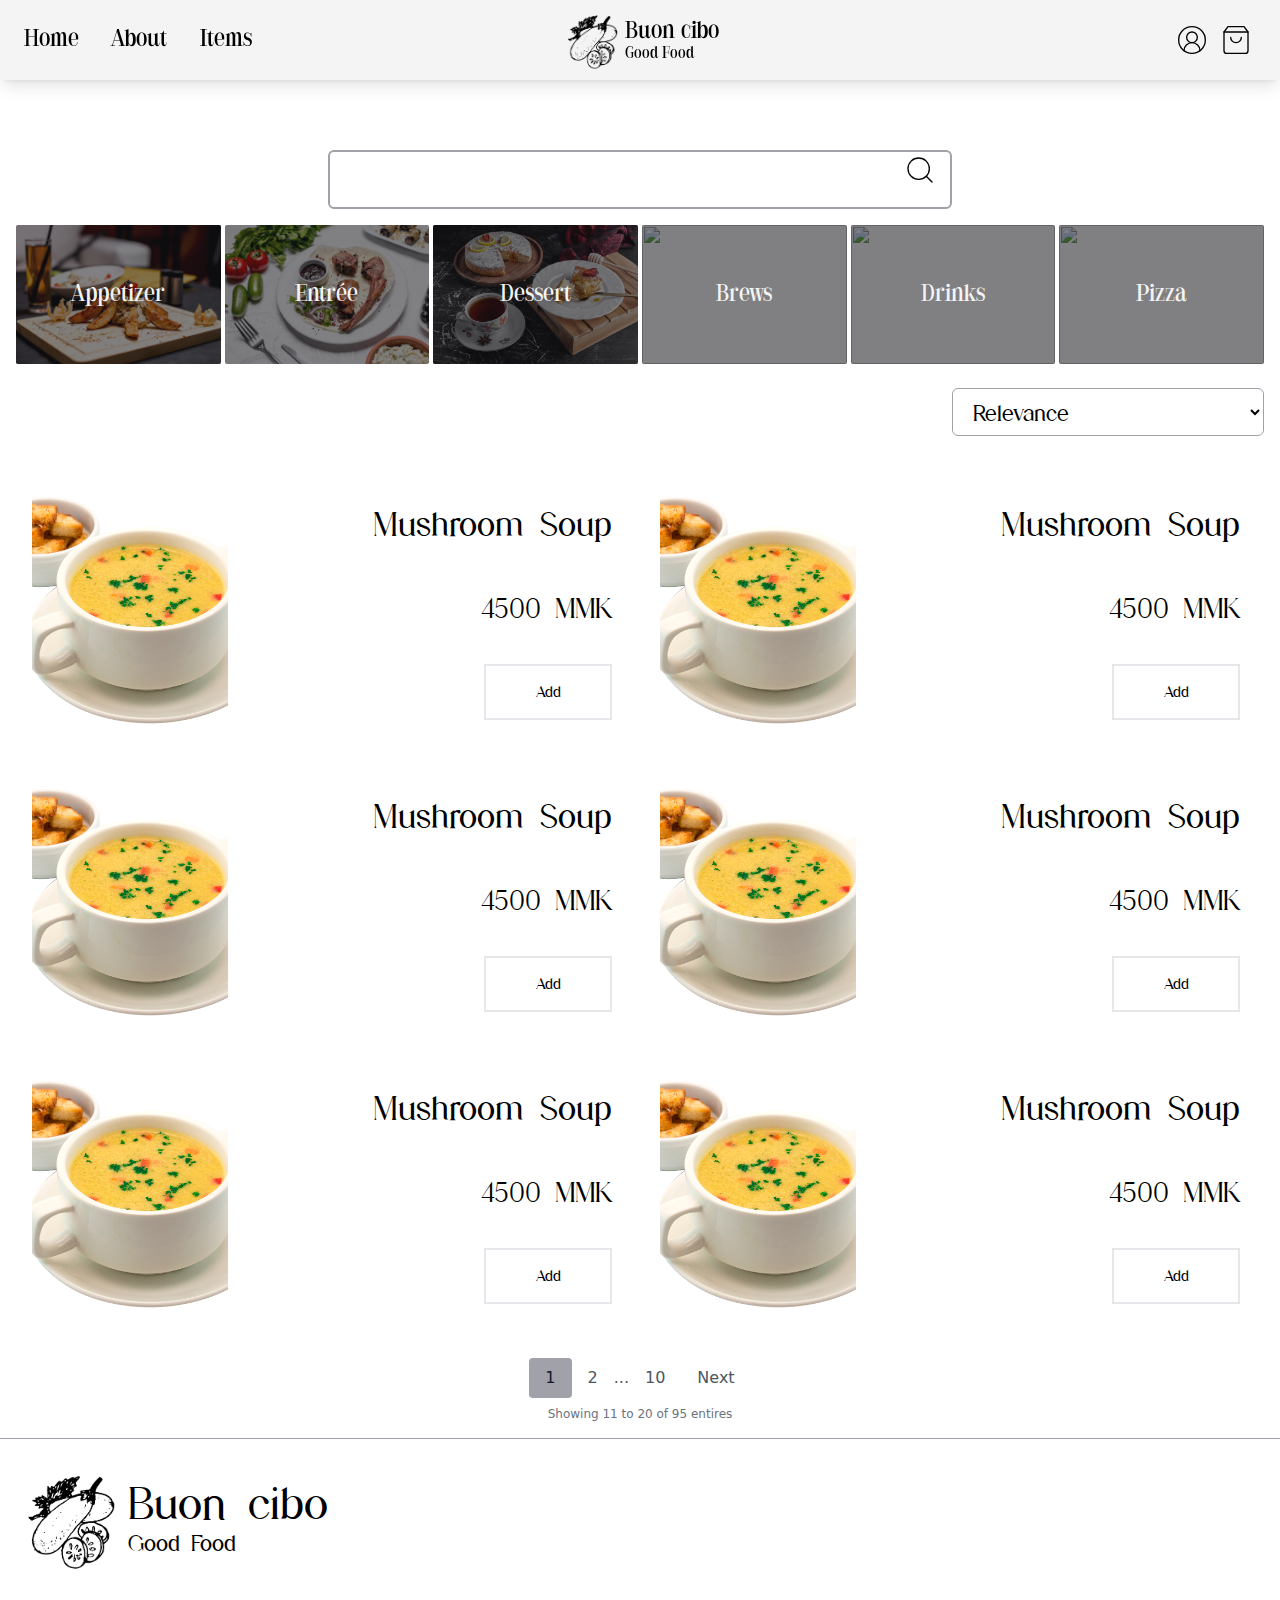
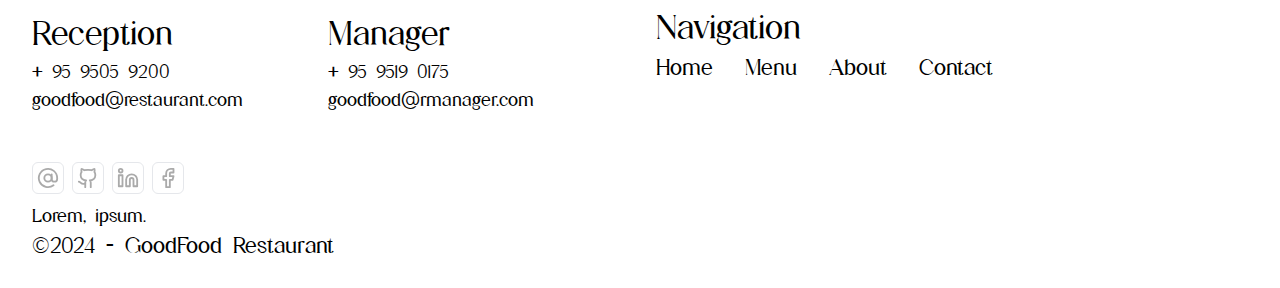
==== commit 1b77691e: "item page update" ====
--- a/pages/Items/index.html
+++ b/pages/Items/index.html
@@ -14,7 +14,7 @@
     <nav class="fixed top-0 w-full h-20 px-2 grid grid-cols-2 md:grid-cols-3 font-golden shadow-lg bg-zinc-100" id="navbar">
         
         <div class="hidden md:flex lg:flex h-full w-full me-2">
-            <ul class="flex items-center md:justify-around lg:justify-center size-full p-4 md:gap-1 lg:gap-8 md:text-lg lg:text-lg">
+            <ul class="flex items-center md:justify-around lg:justify-start size-full p-4 md:gap-1 lg:gap-8 md:text-lg lg:text-lg">
                 <li class="nav-item">
                     <a href="../MainPageV2/index.php">Home</a>
                 </li>
@@ -85,27 +85,27 @@
                     h-1/3 w-full mb-6 gap-1 text-base md:text-lg lg:text-lg text-zinc-100 font-golden">
             <div class="relative rounded-sm overflow-hidden">
                 <p class="flex-center absolute size-full bg-zinc-900 bg-opacity-55">Appetizer</p>
-                <img class="size-full object-cover" src="../../assets/banner-items/side-view-fried-chicken-breast-cheese-sauce-with-homemade-potatoes-fried-tomato-board.jpg" alt="">
+                <img class="size-full object-cover" src="../../assets/ItemsPage/side-view-fried-chicken-breast-cheese-sauce-with-homemade-potatoes-fried-tomato-board.jpg" alt="">
             </div>
             <div class="relative rounded-sm overflow-hidden">
                 <p class="flex-center absolute size-full bg-zinc-900 bg-opacity-55">Entrée</p>
-                <img class="size-full object-cover object-center" src="../../assets/banner-items/top-view-tike-kebab-pita-bread-with-herbs-onions-with-sauce-vegetables.jpg" alt="">
+                <img class="size-full object-cover object-center" src="../../assets/ItemsPage/top-view-tike-kebab-pita-bread-with-herbs-onions-with-sauce-vegetables.jpg" alt="">
             </div>
             <div class="relative rounded-sm overflow-hidden">
                 <p class="flex-center absolute size-full bg-zinc-900 bg-opacity-55">Dessert</p>
-                <img class="size-full object-cover" src="../../assets/banner-items/cup-tea-with-slices-carrot-pie.jpg" alt="">
+                <img class="size-full object-cover" src="../../assets/ItemsPage/cup-tea-with-slices-carrot-pie.jpg" alt="">
             </div>
             <div class="relative rounded-sm overflow-hidden">
                 <p class="flex-center absolute size-full bg-zinc-900 bg-opacity-55">Brews</p>
-                <img class="size-full object-cover" src="../../assets/banner-items/fresh-cappuccino-table-min.jpg" alt="">
+                <img class="size-full object-cover" src="../../assets/ItemsPAge/fresh-cappuccino-table-min.jpg" alt="">
             </div>
             <div class="relative rounded-sm overflow-hidden">
                 <p class="flex-center absolute size-full bg-zinc-900 bg-opacity-55">Drinks</p>
-                <img class="size-full object-cover" src="../../assets/banner-items/dessert-topped-with-roasted-marshmallow.jpg" alt="">
+                <img class="size-full object-cover" src="../../assets/ItemsPAge/dessert-topped-with-roasted-marshmallow.jpg" alt="">
             </div>
             <div class="relative rounded-sm overflow-hidden">
                 <p class="flex-center absolute size-full bg-zinc-900 bg-opacity-55">Pizza</p>
-                <img class="size-full object-cover" src="../../assets/banner-items/delicious-pizza-traditional-italian-pizza.jpg" alt="">
+                <img class="size-full object-cover" src="../../assets/ItemsPAge/delicious-pizza-traditional-italian-pizza.jpg" alt="">
             </div>
         </div>
         <div class="h-12 md:h-16 lg:h-12 w-full md:w-full lg:w-1/4 ms-auto font-newsweekly text-2xl">
@@ -122,52 +122,52 @@
     <section class="container grid grid-rows-6 md:grid-rows-6 lg:grid-rows-3 grid-cols-1 md:grid-cols-1 lg:grid-cols-2
                     h-dvh w-full mx-auto p-4 gap-2 font-newsweekly overflow-y-auto">
         <div class="data-item flex justify-between size-full p-2 lg:p-4">
-            <img src="../../assets/food-items/Appetizer/pngegg(10).png" alt="" class="item-img w-2/6 h-full object-cover">
-            <div class="grid grid-rows-3 items-center justify-end w-4/6 h-full px-2">
-                <h3 class="item-name text-2xl md:text-3xl lg:text-4xl">Mushroom Soup</h3>
-                <p class="item-price ms-auto text-xl md:text-2xl lg:text-3xl">4500 MMK</p>
-                <p class="item-id hidden"></p>
-                <button class="item-btn w-20 md:w-28 lg:w-32 h-5/6 lg:h-4/6 ms-auto border-2">Add</button>
-            </div>
-        </div>
-        <div class="data-item flex justify-between size-full p-2 lg:p-4">
-            <img src="../../assets/food-items/Appetizer/pngegg(10).png" alt="" class="item-img w-2/6 h-full object-cover">
-            <div class="grid grid-rows-3 items-center justify-end w-4/6 h-full px-2">
-                <h3 class="item-name text-2xl md:text-3xl lg:text-4xl">Mushroom Soup</h3>
-                <p class="item-price ms-auto text-xl md:text-2xl lg:text-3xl">4500 MMK</p>
-                <p class="item-id hidden"></p>
-                <button class="item-btn w-20 md:w-28 lg:w-32 h-5/6 lg:h-4/6 ms-auto border-2">Add</button>
-            </div>
-        </div>
-        <div class="data-item flex justify-between size-full p-2 lg:p-4">
-            <img src="../../assets/food-items/Appetizer/pngegg(10).png" alt="" class="item-img w-2/6 h-full object-cover">
-            <div class="grid grid-rows-3 items-center justify-end w-4/6 h-full px-2">
-                <h3 class="item-name text-2xl md:text-3xl lg:text-4xl">Mushroom Soup</h3>
-                <p class="item-price ms-auto text-xl md:text-2xl lg:text-3xl">4500 MMK</p>
-                <p class="item-id hidden"></p>
-                <button class="item-btn w-20 md:w-28 lg:w-32 h-5/6 lg:h-4/6 ms-auto border-2">Add</button>
-            </div>
-        </div>
-        <div class="data-item flex justify-between size-full p-2 lg:p-4">
-            <img src="../../assets/food-items/Appetizer/pngegg(10).png" alt="" class="item-img w-2/6 h-full object-cover">
-            <div class="grid grid-rows-3 items-center justify-end w-4/6 h-full px-2">
-                <h3 class="item-name text-2xl md:text-3xl lg:text-4xl">Mushroom Soup</h3>
-                <p class="item-price ms-auto text-xl md:text-2xl lg:text-3xl">4500 MMK</p>
-                <p class="item-id hidden"></p>
-                <button class="item-btn w-20 md:w-28 lg:w-32 h-5/6 lg:h-4/6 ms-auto border-2">Add</button>
-            </div>
-        </div>
-        <div class="data-item flex justify-between size-full p-2 lg:p-4">
-            <img src="../../assets/food-items/Appetizer/pngegg(10).png" alt="" class="item-img w-2/6 h-full object-cover">
-            <div class="grid grid-rows-3 items-center justify-end w-4/6 h-full px-2">
-                <h3 class="item-name text-2xl md:text-3xl lg:text-4xl">Mushroom Soup</h3>
-                <p class="item-price ms-auto text-xl md:text-2xl lg:text-3xl">4500 MMK</p>
-                <p class="item-id hidden"></p>
-                <button class="item-btn w-20 md:w-28 lg:w-32 h-5/6 lg:h-4/6 ms-auto border-2">Add</button>
-            </div>
-        </div>
-        <div class="data-item flex justify-between size-full p-2 lg:p-4">
-            <img src="../../assets/food-items/Appetizer/pngegg(10).png" alt="" class="item-img w-2/6 h-full object-cover">
+            <img src="../../assets/MainPage/pngegg(10).png" alt="" class="item-img w-2/6 h-full object-cover">
+            <div class="grid grid-rows-3 items-center justify-end w-4/6 h-full px-2">
+                <h3 class="item-name text-2xl md:text-3xl lg:text-4xl">Mushroom Soup</h3>
+                <p class="item-price ms-auto text-xl md:text-2xl lg:text-3xl">4500 MMK</p>
+                <p class="item-id hidden"></p>
+                <button class="item-btn w-20 md:w-28 lg:w-32 h-5/6 lg:h-4/6 ms-auto border-2">Add</button>
+            </div>
+        </div>
+        <div class="data-item flex justify-between size-full p-2 lg:p-4">
+            <img src="../../assets/MainPage/pngegg(10).png" alt="" class="item-img w-2/6 h-full object-cover">
+            <div class="grid grid-rows-3 items-center justify-end w-4/6 h-full px-2">
+                <h3 class="item-name text-2xl md:text-3xl lg:text-4xl">Mushroom Soup</h3>
+                <p class="item-price ms-auto text-xl md:text-2xl lg:text-3xl">4500 MMK</p>
+                <p class="item-id hidden"></p>
+                <button class="item-btn w-20 md:w-28 lg:w-32 h-5/6 lg:h-4/6 ms-auto border-2">Add</button>
+            </div>
+        </div>
+        <div class="data-item flex justify-between size-full p-2 lg:p-4">
+            <img src="../../assets/MainPage/pngegg(10).png" alt="" class="item-img w-2/6 h-full object-cover">
+            <div class="grid grid-rows-3 items-center justify-end w-4/6 h-full px-2">
+                <h3 class="item-name text-2xl md:text-3xl lg:text-4xl">Mushroom Soup</h3>
+                <p class="item-price ms-auto text-xl md:text-2xl lg:text-3xl">4500 MMK</p>
+                <p class="item-id hidden"></p>
+                <button class="item-btn w-20 md:w-28 lg:w-32 h-5/6 lg:h-4/6 ms-auto border-2">Add</button>
+            </div>
+        </div>
+        <div class="data-item flex justify-between size-full p-2 lg:p-4">
+            <img src="../../assets/MainPage/pngegg(10).png" alt="" class="item-img w-2/6 h-full object-cover">
+            <div class="grid grid-rows-3 items-center justify-end w-4/6 h-full px-2">
+                <h3 class="item-name text-2xl md:text-3xl lg:text-4xl">Mushroom Soup</h3>
+                <p class="item-price ms-auto text-xl md:text-2xl lg:text-3xl">4500 MMK</p>
+                <p class="item-id hidden"></p>
+                <button class="item-btn w-20 md:w-28 lg:w-32 h-5/6 lg:h-4/6 ms-auto border-2">Add</button>
+            </div>
+        </div>
+        <div class="data-item flex justify-between size-full p-2 lg:p-4">
+            <img src="../../assets/MainPage/pngegg(10).png" alt="" class="item-img w-2/6 h-full object-cover">
+            <div class="grid grid-rows-3 items-center justify-end w-4/6 h-full px-2">
+                <h3 class="item-name text-2xl md:text-3xl lg:text-4xl">Mushroom Soup</h3>
+                <p class="item-price ms-auto text-xl md:text-2xl lg:text-3xl">4500 MMK</p>
+                <p class="item-id hidden"></p>
+                <button class="item-btn w-20 md:w-28 lg:w-32 h-5/6 lg:h-4/6 ms-auto border-2">Add</button>
+            </div>
+        </div>
+        <div class="data-item flex justify-between size-full p-2 lg:p-4">
+            <img src="../../assets/MainPage/pngegg(10).png" alt="" class="item-img w-2/6 h-full object-cover">
             <div class="grid grid-rows-3 items-center justify-end w-4/6 h-full px-2">
                 <h3 class="item-name text-2xl md:text-3xl lg:text-4xl">Mushroom Soup</h3>
                 <p class="item-price ms-auto text-xl md:text-2xl lg:text-3xl">4500 MMK</p>
@@ -230,11 +230,19 @@
             </div>
 
             <div class="flex-center sm:items-center md:items-center lg:items-start flex-col p-1 px-4">
-                <div class="flex-center sm:justify-center md:justify-center lg:justify-start h-1/3 w-full gap-2">
-                    <button class="size-8 md:size-10 lg:size-8 border rounded-md"></button>
-                    <button class="size-8 md:size-10 lg:size-8 border rounded-md"></button>
-                    <button class="size-8 md:size-10 lg:size-8 border rounded-md"></button>
-                    <button class="size-8 md:size-10 lg:size-8 border rounded-md"></button>
+                <div class="footer-links flex-center sm:justify-center md:justify-center lg:justify-start h-1/3 w-full gap-2">
+                    <button class="flex items-center justify-center p-1 size-8 md:size-10 lg:size-8 border rounded-md">
+                        <svg xmlns="http://www.w3.org/2000/svg" width="24" height="24" viewBox="0 0 24 24" fill="none" stroke="currentColor" stroke-width="2" stroke-linecap="round" stroke-linejoin="round" class="lucide lucide-at-sign"><circle cx="12" cy="12" r="4"/><path d="M16 8v5a3 3 0 0 0 6 0v-1a10 10 0 1 0-4 8"/></svg>
+                    </button>
+                    <button class="flex items-center justify-center p-1 size-8 md:size-10 lg:size-8 border rounded-md">
+                        <svg xmlns="http://www.w3.org/2000/svg" width="24" height="24" viewBox="0 0 24 24" fill="none" stroke="currentColor" stroke-width="2" stroke-linecap="round" stroke-linejoin="round" class="lucide lucide-github"><path d="M15 22v-4a4.8 4.8 0 0 0-1-3.5c3 0 6-2 6-5.5.08-1.25-.27-2.48-1-3.5.28-1.15.28-2.35 0-3.5 0 0-1 0-3 1.5-2.64-.5-5.36-.5-8 0C6 2 5 2 5 2c-.3 1.15-.3 2.35 0 3.5A5.403 5.403 0 0 0 4 9c0 3.5 3 5.5 6 5.5-.39.49-.68 1.05-.85 1.65-.17.6-.22 1.23-.15 1.85v4"/><path d="M9 18c-4.51 2-5-2-7-2"/></svg>
+                    </button>
+                    <button class="flex items-center justify-center p-1 size-8 md:size-10 lg:size-8 border rounded-md">
+                        <svg xmlns="http://www.w3.org/2000/svg" width="24" height="24" viewBox="0 0 24 24" fill="none" stroke="currentColor" stroke-width="2" stroke-linecap="round" stroke-linejoin="round" class="lucide lucide-linkedin"><path d="M16 8a6 6 0 0 1 6 6v7h-4v-7a2 2 0 0 0-2-2 2 2 0 0 0-2 2v7h-4v-7a6 6 0 0 1 6-6z"/><rect width="4" height="12" x="2" y="9"/><circle cx="4" cy="4" r="2"/></svg>
+                    </button>
+                    <button class="flex items-center justify-center p-1 size-8 md:size-10 lg:size-8 border rounded-md">
+                        <svg xmlns="http://www.w3.org/2000/svg" width="24" height="24" viewBox="0 0 24 24" fill="none" stroke="currentColor" stroke-width="2" stroke-linecap="round" stroke-linejoin="round" class="lucide lucide-facebook"><path d="M18 2h-3a5 5 0 0 0-5 5v3H7v4h3v8h4v-8h3l1-4h-4V7a1 1 0 0 1 1-1h3z"/></svg> 
+                    </button>
                 </div>
                 <h3 class="text-base md:text-xl">Lorem, ipsum.</h3>
                 <p class="text-lg md:text-2xl">&copy;2024 - GoodFood Restaurant</p>
--- a/styles.css
+++ b/styles.css
@@ -836,30 +836,6 @@
   top: 0.5rem;
 }
 
-.-bottom-10 {
-  bottom: -2.5rem;
-}
-
-.-bottom-3 {
-  bottom: -0.75rem;
-}
-
-.-bottom-4 {
-  bottom: -1rem;
-}
-
-.left-3 {
-  left: 0.75rem;
-}
-
-.-left-3 {
-  left: -0.75rem;
-}
-
-.-left-4 {
-  left: -1rem;
-}
-
 .-z-10 {
   z-index: -10;
 }
@@ -1082,11 +1058,6 @@
   height: 3.5rem;
 }
 
-.size-3\/5 {
-  width: 60%;
-  height: 60%;
-}
-
 .size-5\/6 {
   width: 83.333333%;
   height: 83.333333%;
@@ -1112,21 +1083,6 @@
   height: 100%;
 }
 
-.size-2\/3 {
-  width: 66.666667%;
-  height: 66.666667%;
-}
-
-.size-3\/4 {
-  width: 75%;
-  height: 75%;
-}
-
-.size-4\/5 {
-  width: 80%;
-  height: 80%;
-}
-
 .h-1\/2 {
   height: 50%;
 }
@@ -1400,6 +1356,10 @@
   width: 66.666667%;
 }
 
+.w-9\/12 {
+  width: 75%;
+}
+
 .w-\[400\%\] {
   width: 400%;
 }
@@ -1419,10 +1379,6 @@
 
 .w-full {
   width: 100%;
-}
-
-.w-9\/12 {
-  width: 75%;
 }
 
 .min-w-full {
@@ -1869,11 +1825,6 @@
      object-fit: cover;
 }
 
-.object-fill {
-  -o-object-fit: fill;
-     object-fit: fill;
-}
-
 .object-center {
   -o-object-position: center;
      object-position: center;
@@ -1997,30 +1948,6 @@
 
 .pt-5 {
   padding-top: 1.25rem;
-}
-
-.pb-1 {
-  padding-bottom: 0.25rem;
-}
-
-.pb-\[1px\] {
-  padding-bottom: 1px;
-}
-
-.pb-\[2px\] {
-  padding-bottom: 2px;
-}
-
-.pb-\[3px\] {
-  padding-bottom: 3px;
-}
-
-.pb-\[4px\] {
-  padding-bottom: 4px;
-}
-
-.pb-\[1\] {
-  padding-bottom: 1;
 }
 
 .text-center {
--- a/pages/Items/index.css
+++ b/pages/Items/index.css
@@ -105,3 +105,23 @@
   visibility: visible;
   background-color: rgba(15,15,15, 1);
 }
+
+
+.footer-links > button {
+  transition: transform 0.4s ease;
+}
+
+.footer-links > button:hover {
+  transform: scale(1.1);
+  border: none;
+  box-shadow: 0px 1px 1px 4px black;
+}
+
+.footer-links > button > svg {
+  color: #aaa
+}
+
+.footer-links > button:hover > svg {
+  color: #555;
+}
+
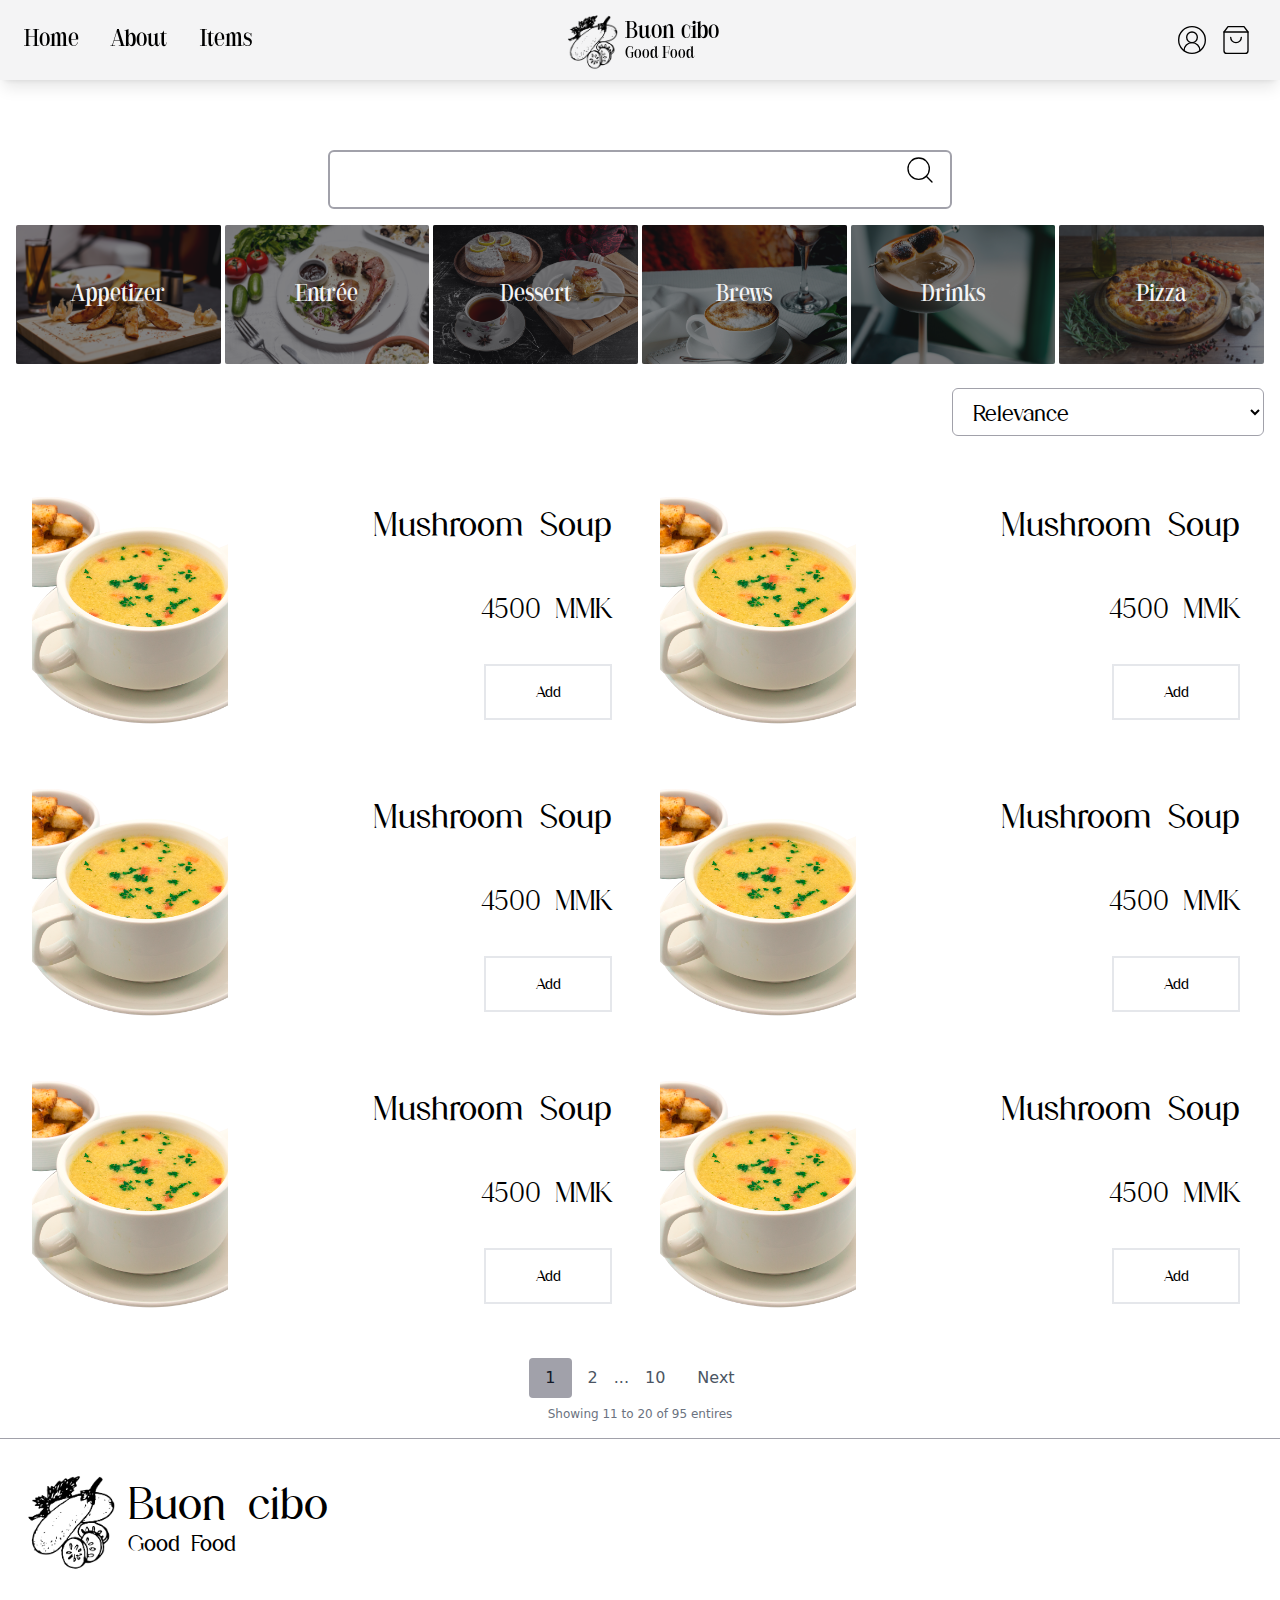
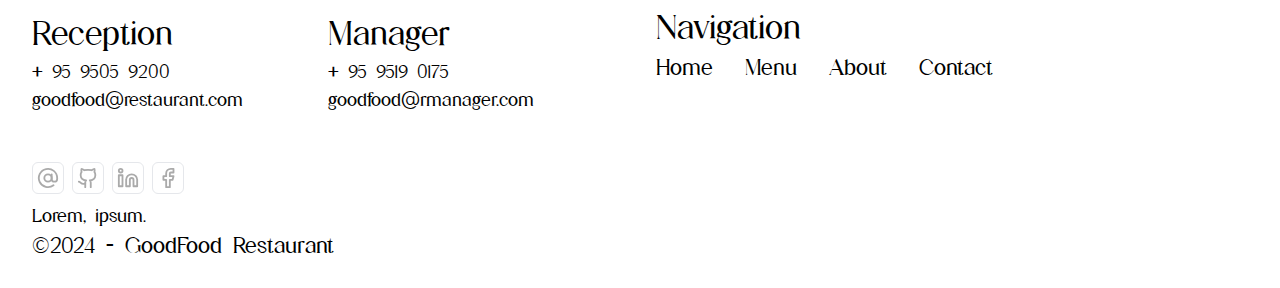
==== commit 15a413e3: "Update index.html" ====
--- a/pages/Items/index.html
+++ b/pages/Items/index.html
@@ -97,15 +97,15 @@
             </div>
             <div class="relative rounded-sm overflow-hidden">
                 <p class="flex-center absolute size-full bg-zinc-900 bg-opacity-55">Brews</p>
-                <img class="size-full object-cover" src="../../assets/ItemsPAge/fresh-cappuccino-table-min.jpg" alt="">
+                <img class="size-full object-cover" src="../../assets/ItemsPage/fresh-cappuccino-table-min.jpg" alt="">
             </div>
             <div class="relative rounded-sm overflow-hidden">
                 <p class="flex-center absolute size-full bg-zinc-900 bg-opacity-55">Drinks</p>
-                <img class="size-full object-cover" src="../../assets/ItemsPAge/dessert-topped-with-roasted-marshmallow.jpg" alt="">
+                <img class="size-full object-cover" src="../../assets/ItemsPage/dessert-topped-with-roasted-marshmallow.jpg" alt="">
             </div>
             <div class="relative rounded-sm overflow-hidden">
                 <p class="flex-center absolute size-full bg-zinc-900 bg-opacity-55">Pizza</p>
-                <img class="size-full object-cover" src="../../assets/ItemsPAge/delicious-pizza-traditional-italian-pizza.jpg" alt="">
+                <img class="size-full object-cover" src="../../assets/ItemsPage/delicious-pizza-traditional-italian-pizza.jpg" alt="">
             </div>
         </div>
         <div class="h-12 md:h-16 lg:h-12 w-full md:w-full lg:w-1/4 ms-auto font-newsweekly text-2xl">
@@ -254,4 +254,4 @@
 
 </body>
 
-</html>+</html>
